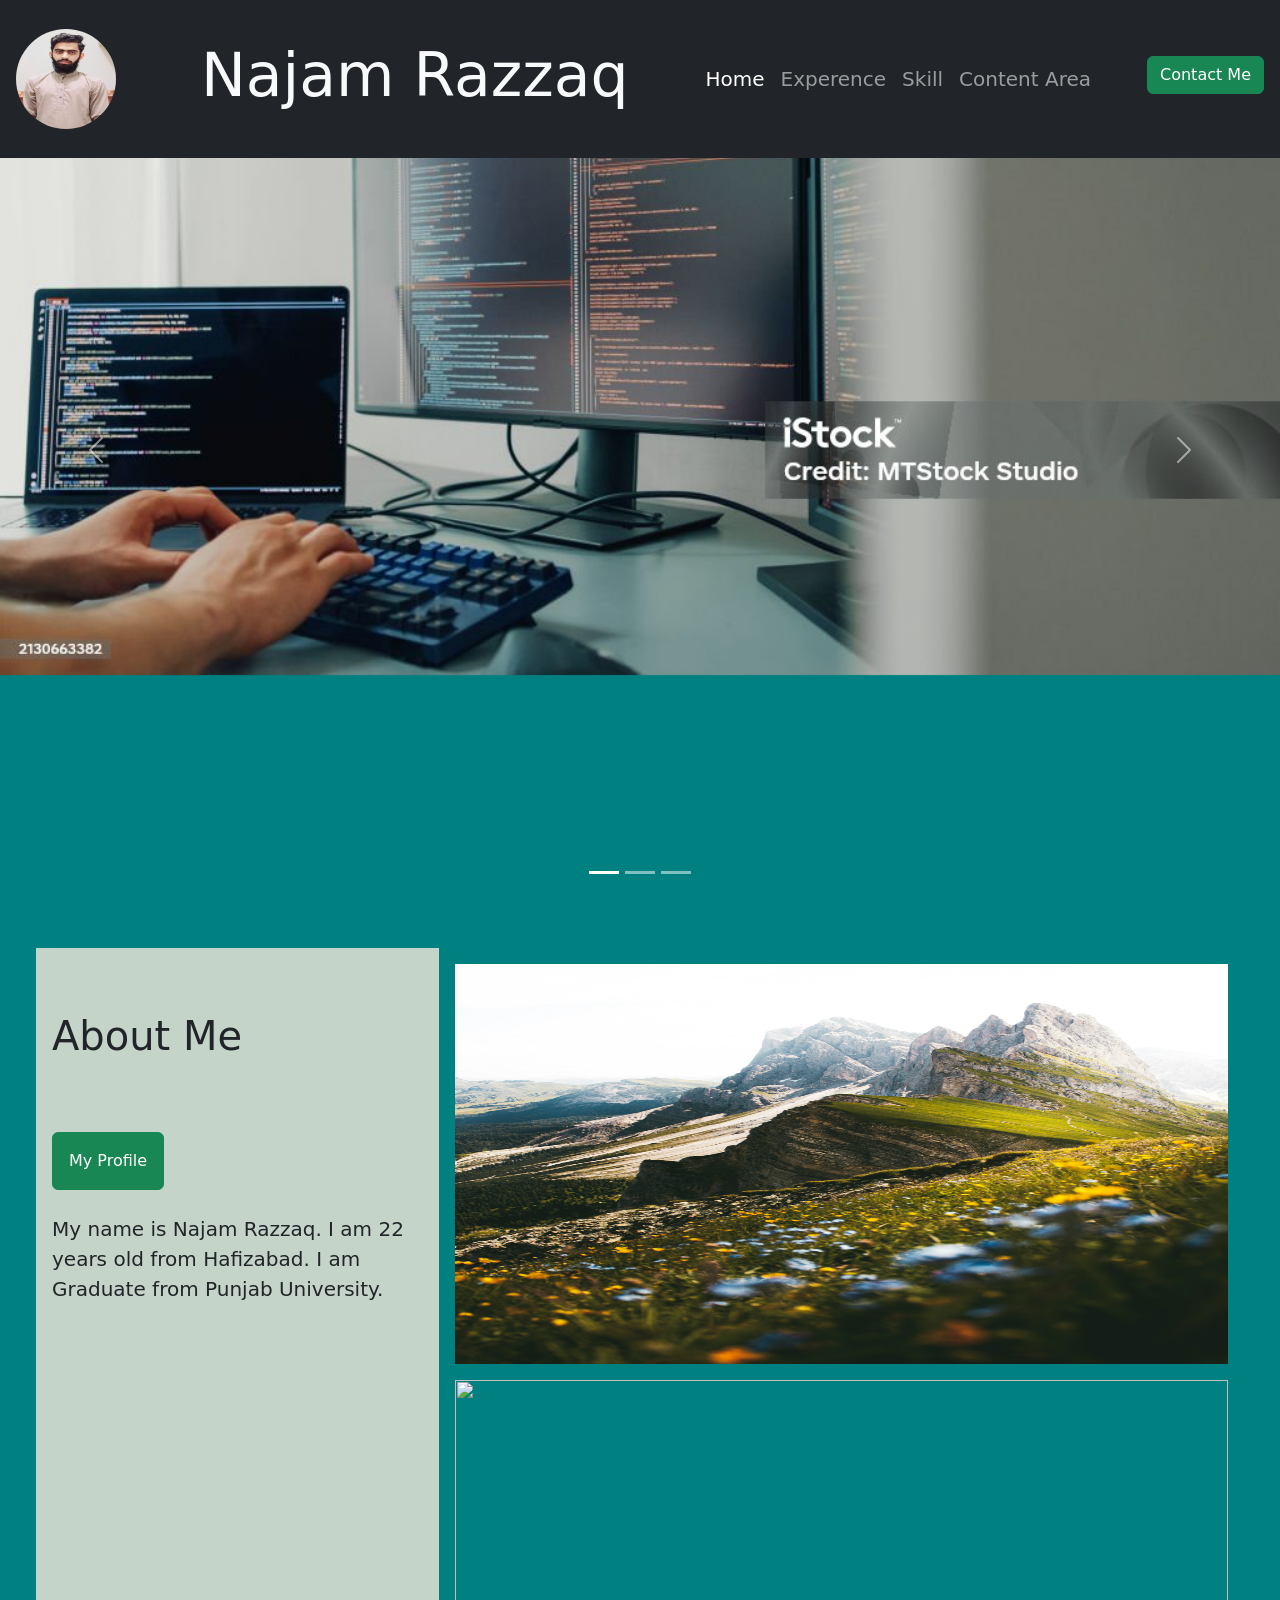
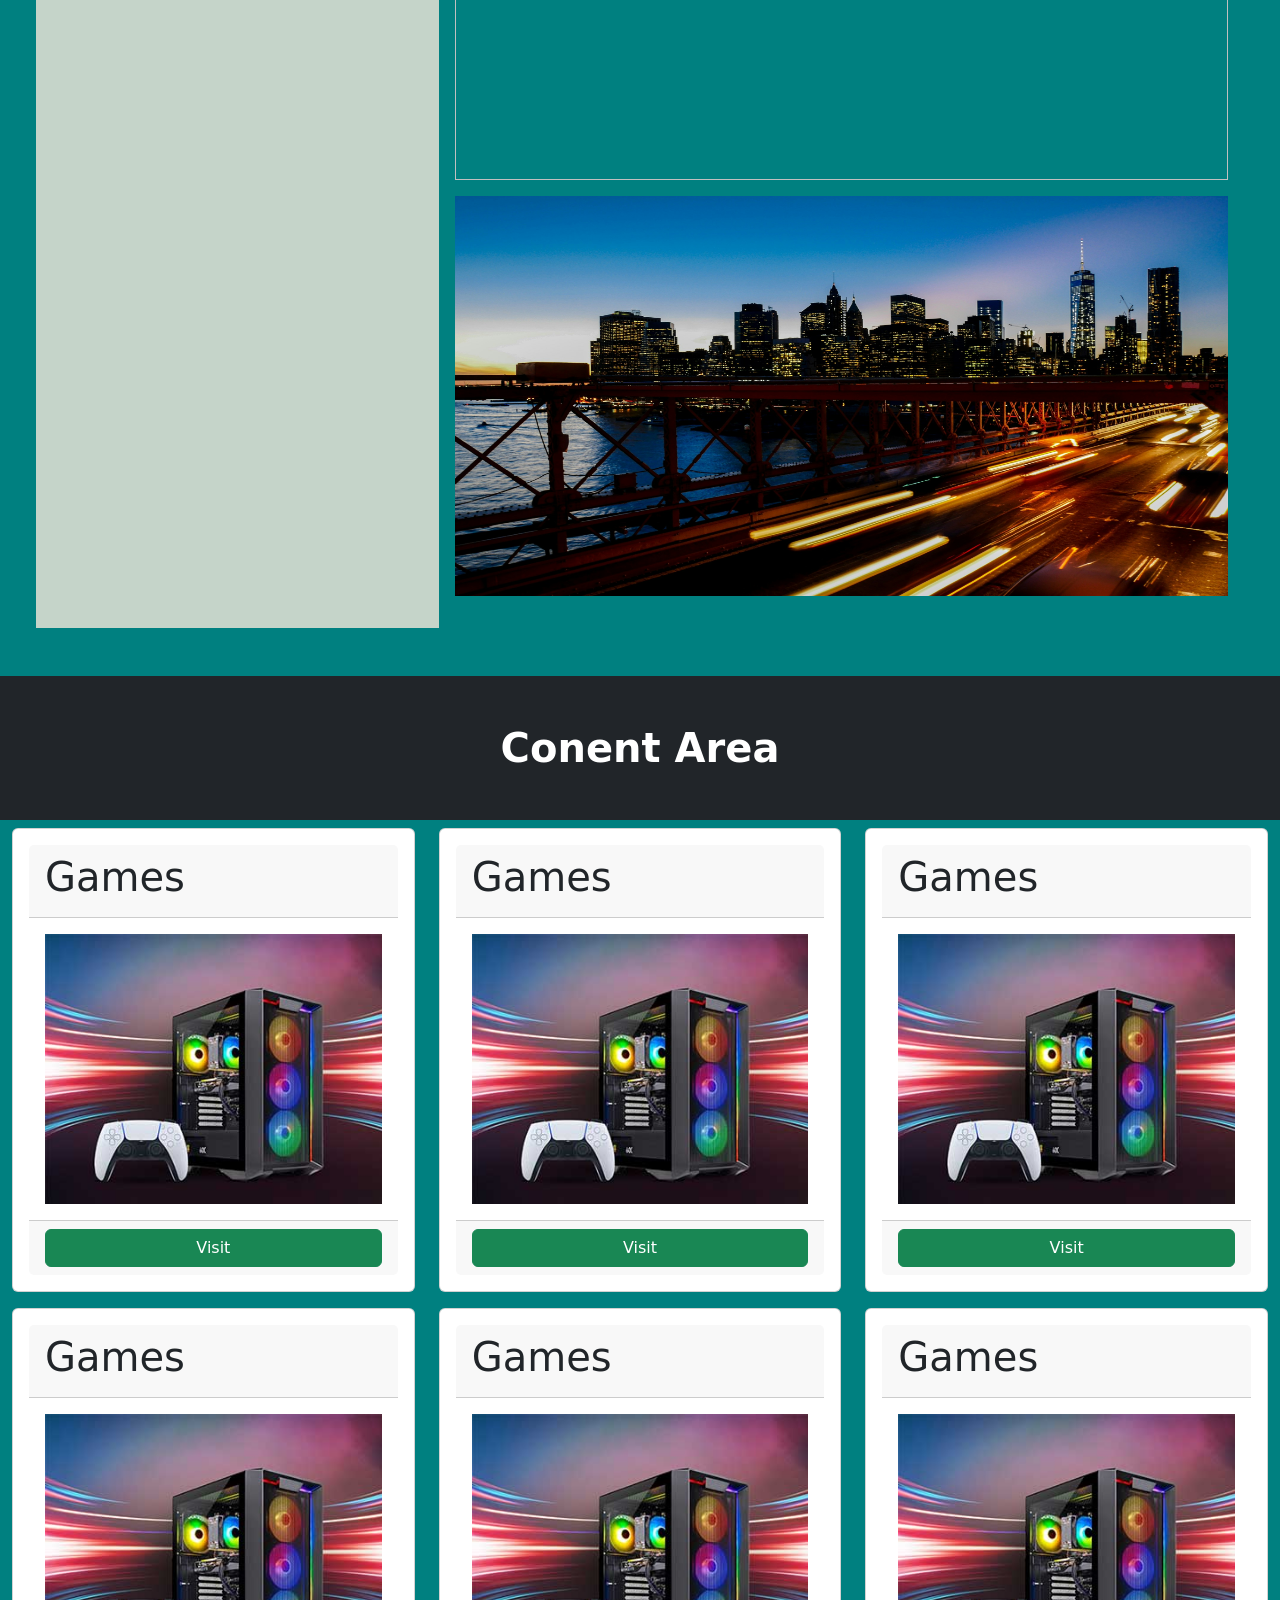
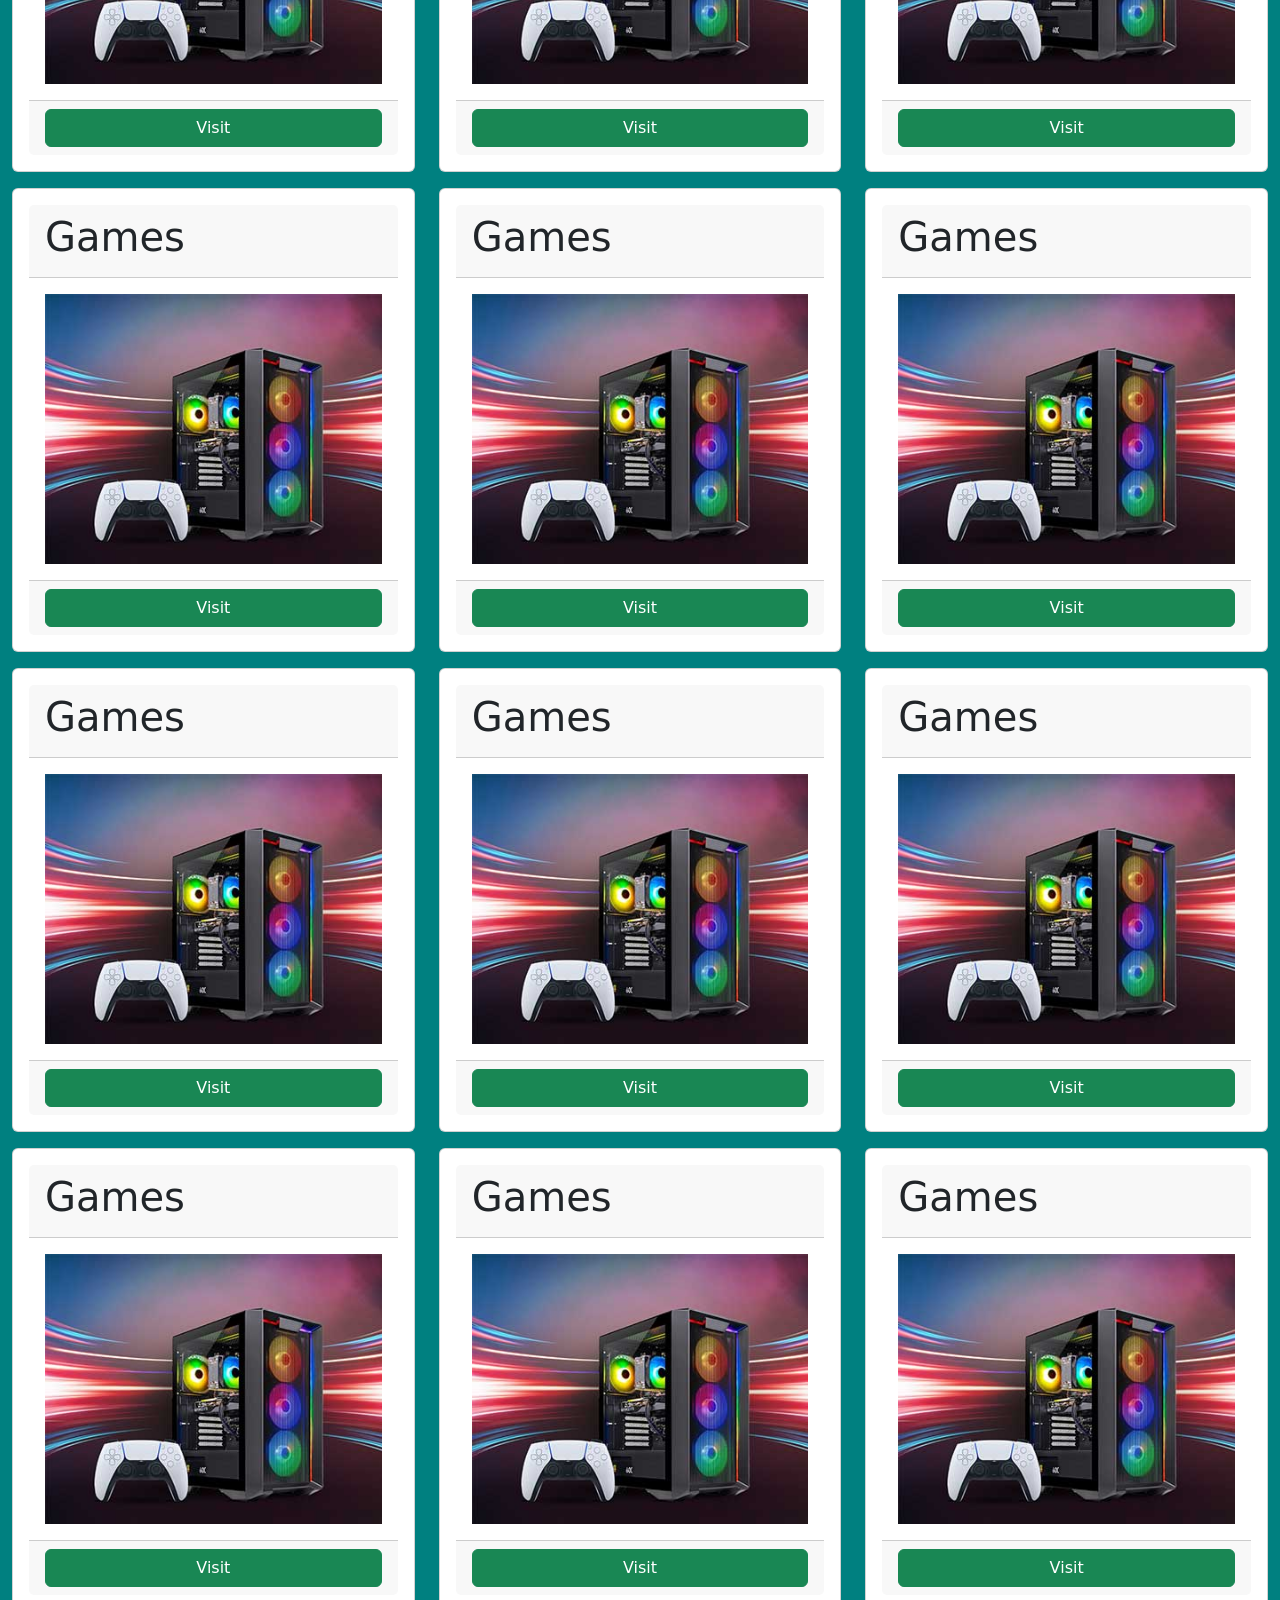
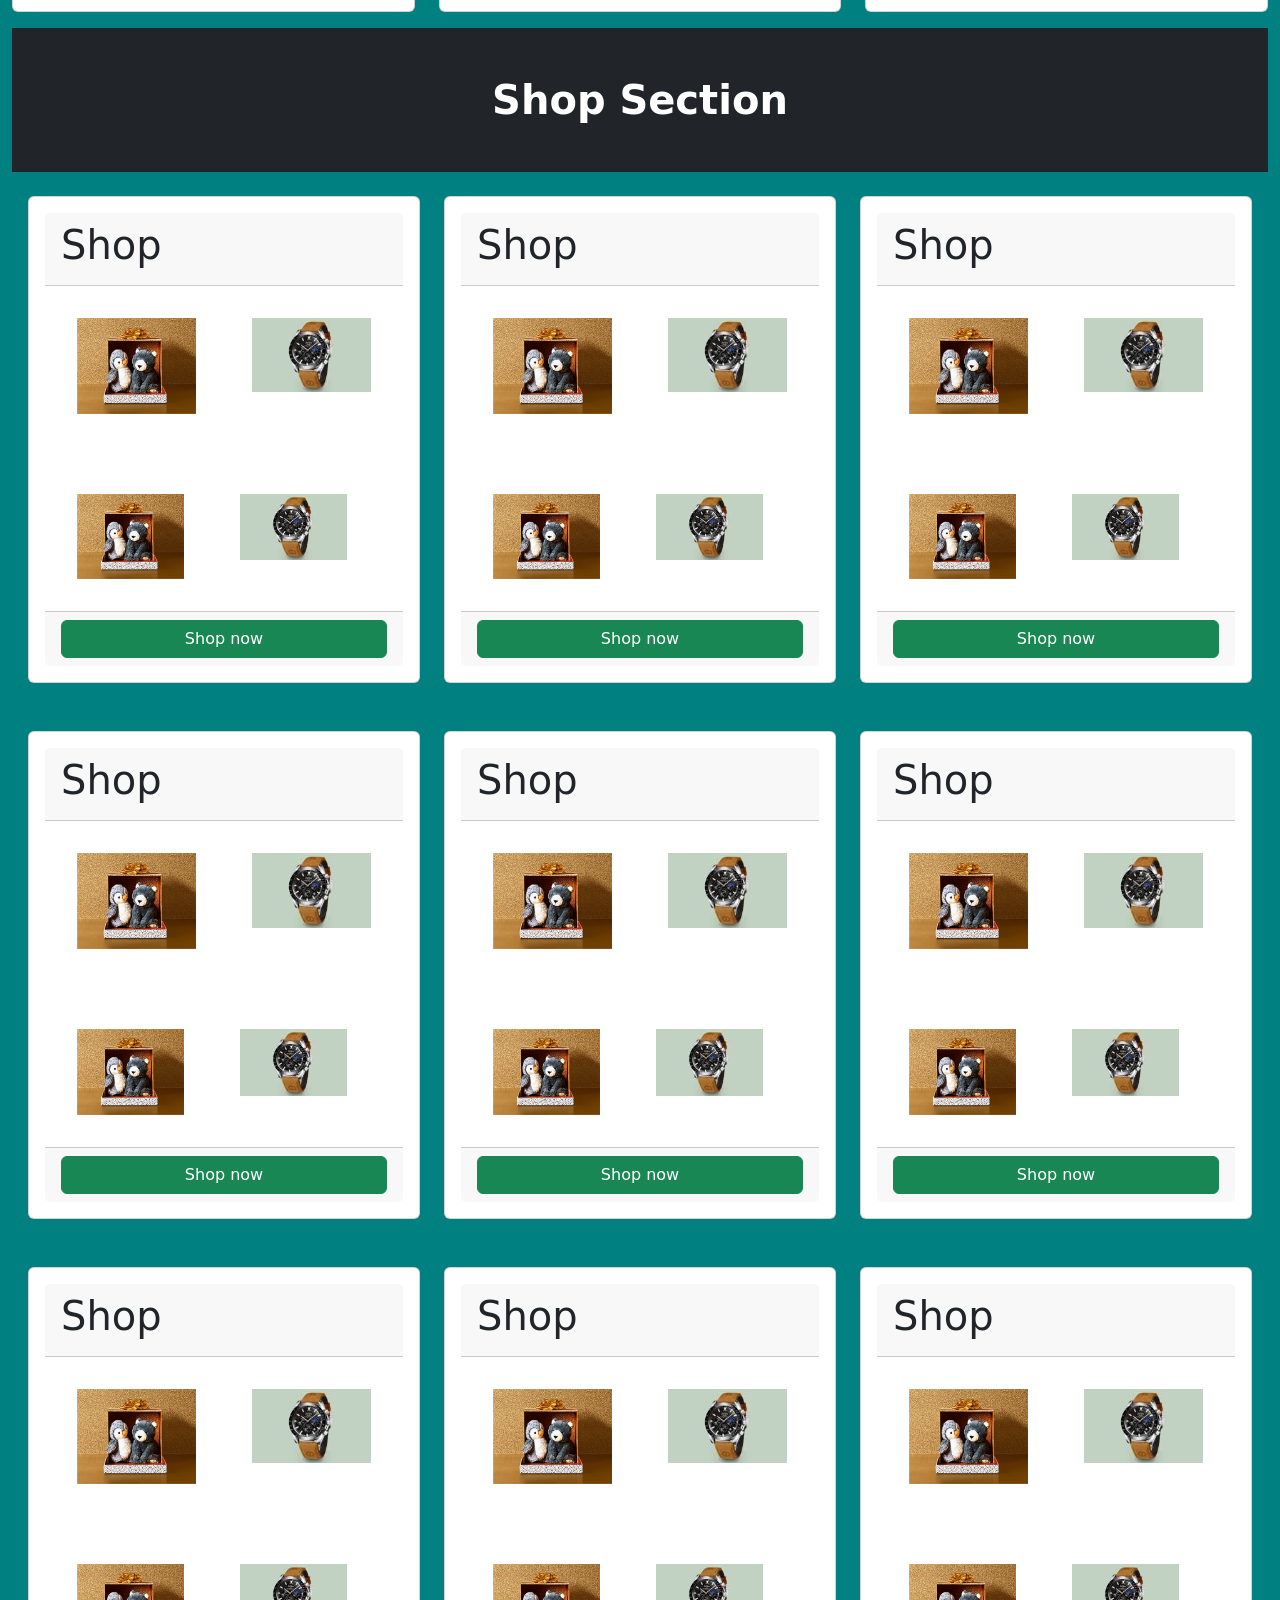
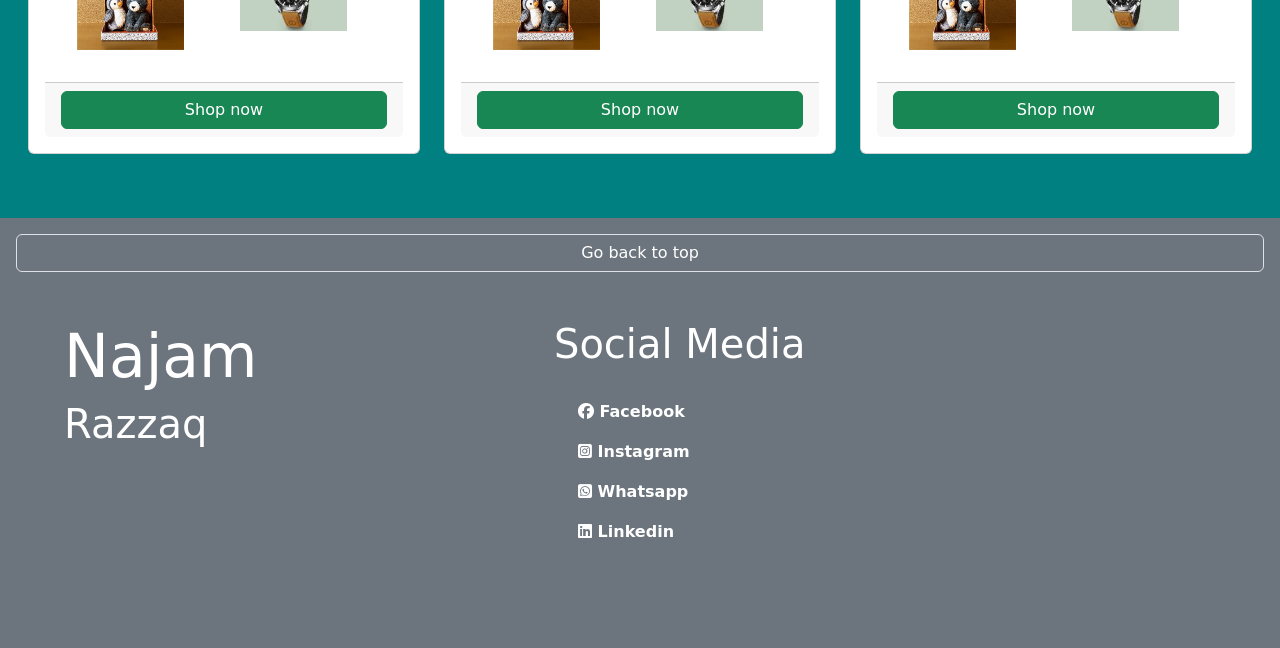
==== index.html @ e359b741 "first project" ====
<!DOCTYPE html>
<html lang="en">

<head>
    <meta charset="UTF-8">
    <meta name="viewport" content="width=device-width, initial-scale=1.0">
    <link href="https://cdn.jsdelivr.net/npm/bootstrap@5.3.3/dist/css/bootstrap.min.css" rel="stylesheet">
    <link rel="stylesheet" href="https://cdnjs.cloudflare.com/ajax/libs/font-awesome/6.7.0/css/all.min.css"
        integrity="sha512-9xKTRVabjVeZmc+GUW8GgSmcREDunMM+Dt/GrzchfN8tkwHizc5RP4Ok/MXFFy5rIjJjzhndFScTceq5e6GvVQ=="
        crossorigin="anonymous" referrerpolicy="no-referrer" />
    <script src="https://cdn.jsdelivr.net/npm/bootstrap@5.3.3/dist/js/bootstrap.bundle.min.js"></script>
    <title>Bootstrap</title>
    <style>
        * {
            margin: 0;
            padding: 0;
            box-sizing: border-box;
        }

        body {
            background-color: teal;

        }

        .carousel-item {
            height: 100vh;
            background-size: cover;
            background-repeat: no-repeat;
        }

        .carousel-caption {
            bottom: 180px;
            padding-left: 100px;
            padding-right: 100px;
        }
    </style>
</head>

<body>
    <header >
        <nav class="navbar navbar-expand navbar-dark bg-dark fixed-top">
            <div class="container-fluid p-3 ">
                <button class="navbar-brand bg-transparent rounded-circle border-0" data-bs-toggle="offcanvas"
                    data-bs-target="#Profile">
                    <img src="./images/1721566799220_1.jpg" class="rounded-circle" alt="Photo"
                        style="height: 100px; width: 100px; ">
                </button>
                <h1 class="text-light" style="font-size: 60px;">Najam Razzaq</h1>
                <ul class="navbar-nav ">
                    <li class="nav-item fs-5"><a href="./index.html" class="nav-link active">Home</a></li>
                    <li class="nav-item fs-5"><a href="./Experience.html" class="nav-link">Experence</a></li>
                    <li class="nav-item fs-5"><a href="./Skills.html" class="nav-link">Skill</a></li>
                    <li class="nav-item fs-5"><a href="#content" class="nav-link">Content Area</a></li>
                    <li class="nav-item">
                        <button class="btn btn-success ms-5" type="button" data-bs-toggle="modal"
                            data-bs-target="#Contact">Contact Me</button>
                        <div class="modal fade " id="Contact" class="p-5">
                            <div class="modal-dialog modal-lg p-5 mt-5">
                                <div class="modal-content">
                                    <div class="modal-header text-bg-dark">
                                        <h4 class="modal-title">Contact Me</h4>
                                        <button class="btn-close btn btn-light" data-bs-dismiss="modal"></button>
                                    </div>
                                    <div class="modal-body">
                                        <form>
                                            <div class="mb-3 mt-3">
                                                <label for="comment">Type your message here:</label>
                                                <textarea class="form-control" rows="5" id="comment"
                                                    name="text"></textarea>
                                            </div>
                                            <input type="submit" class="btn btn-success">
                                            <button class="btn bg-danger float-end"
                                                data-bs-dismiss="modal">Close</button>
                                        </form>
                                    </div>
                                </div>
                            </div>
                        </div>
                    </li>
                </ul>
            </div>
        </nav>
    </header>
    <!-- #Profile -->
    <div class="offcanvas offcanvas-start bg-light" id="Profile">
        <div class="offcanvas-header">
            <h4 class="offcanvas-title">Najam Razzaq</h4>
            <button class=" btn-close" data-bs-dismiss="offcanvas"></button>
        </div>
        <div class="offcanvas-body">
            <img src="./images/1721566799220_1.jpg" alt="">
            <p> HTML | CSS | Bootstrap 5 | JavaScript | MS Excel |MS Word</p>
            <a href="./Profile.html" class="btn btn-success">Profile</a>
        </div>
    </div>
    <div id="carouselExampleCaptions" class="carousel slide" data-bs-ride="carousel">
        <div class="carousel-indicators">
            <button type="button" data-bs-target="#carouselExampleCaptions" data-bs-slide-to="0" class="active"
                aria-current="true" aria-label="Slide 1"></button>
            <button type="button" data-bs-target="#carouselExampleCaptions" data-bs-slide-to="1"
                aria-label="Slide 2"></button>
            <button type="button" data-bs-target="#carouselExampleCaptions" data-bs-slide-to="2"
                aria-label="Slide 3"></button>
        </div>
        <div class="carousel-inner">
            <div class="carousel-item active">
                <img src="./images/first.jpg" class="d-block w-100" alt="...">
                <div class="carousel-caption d-none d-md-block">
                   
                </div>
            </div>
            <div class="carousel-item">
                <img src="./images/second.avif" class="d-block w-100" alt="...">
                <div class="carousel-caption d-none d-md-block">
                    
                </div>
            </div>
            <div class="carousel-item">
                <img src="./images/third.avif" class="d-block w-100" alt="...">
                <div class="carousel-caption d-none d-md-block">
                    
                </div>
            </div>
        </div>
        <button class="carousel-control-prev" type="button" data-bs-target="#carouselExampleCaptions"
            data-bs-slide="prev">
            <span class="carousel-control-prev-icon" aria-hidden="true"></span>
            <span class="visually-hidden">Previous</span>
        </button>
        <button class="carousel-control-next" type="button" data-bs-target="#carouselExampleCaptions"
            data-bs-slide="next">
            <span class="carousel-control-next-icon" aria-hidden="true"></span>
            <span class="visually-hidden">Next</span>
        </button>
    </div>
    <!-- About me -->
    <div class="container-fluid p-5">
        <div class="row ">
            <div class="col-4 p-3" style="background-color: #c5d4c9;">
                <h4 class="my-5 fs-1">About Me</h4>
                <a href="./Profile.html" class="btn btn-success my-4 p-3">My Profile</a>
                <p class="fs-5 fw-5 mb-5">My name is Najam Razzaq. I am 22 years old from Hafizabad. I am Graduate from
                    Punjab
                    University. </p>
                <div class="ratio ratio-1x1 mt-5 p-5">
                    <iframe src="https://www.youtube.com/embed/oIlcZpFnfTI" frameborder="0"></iframe>
                </div>
            </div>
            <div class="col-8  p-3">
                <img src="./images/10.jpg" alt="" class="img-fluid mb-3" style="height: 400px; width: 100%;">
                <img src="./images/11.jpg" alt="" class="img-fluid mb-3" style="height: 400px; width: 100%;">
                <img src="./images/12.jpg" alt="" class="img-fluid mb-3" style="height: 400px; width: 100%;">
            </div>
        </div>
    </div>

    <div class="container-fluid" id="content">
        <div class="row">
            <h1 class="text-bg-dark p-5 text-center fs-1 fw-bolder">Conent Area</h1>
            <div class="col-sm-4 ">
                <div class="card p-3 mb-3">
                    <div class="card-header">
                        <h1>Games</h1>
                    </div>
                    <div class="card-body">
                        <img src="./images/game.jpg" class="img-fluid" alt="">

                    </div>
                    <div class="card-footer">
                        <div class="d-grid">
                            <button class="btn btn-success">Visit</button>
                        </div>
                    </div>
                </div>
            </div>
            <div class="col-sm-4 ">
                <div class="card p-3 mb-3">
                    <div class="card-header">
                        <h1>Games</h1>
                    </div>
                    <div class="card-body">
                        <img src="./images/game.jpg" class="img-fluid" alt="">

                    </div>
                    <div class="card-footer">
                        <div class="d-grid">
                            <button class="btn btn-success">Visit</button>
                        </div>
                    </div>
                </div>
            </div>
            <div class="col-sm-4 ">
                <div class="card p-3 mb-3">
                    <div class="card-header">
                        <h1>Games</h1>
                    </div>
                    <div class="card-body">
                        <img src="./images/game.jpg" class="img-fluid" alt="">

                    </div>
                    <div class="card-footer">
                        <div class="d-grid">
                            <button class="btn btn-success">Visit</button>
                        </div>
                    </div>
                </div>
            </div>
            <div class="col-sm-4 ">
                <div class="card p-3 mb-3">
                    <div class="card-header">
                        <h1>Games</h1>
                    </div>
                    <div class="card-body">
                        <img src="./images/game.jpg" class="img-fluid" alt="">

                    </div>
                    <div class="card-footer">
                        <div class="d-grid">
                            <button class="btn btn-success">Visit</button>
                        </div>
                    </div>
                </div>
            </div>
            <div class="col-sm-4 ">
                <div class="card p-3 mb-3">
                    <div class="card-header">
                        <h1>Games</h1>
                    </div>
                    <div class="card-body">
                        <img src="./images/game.jpg" class="img-fluid" alt="">

                    </div>
                    <div class="card-footer">
                        <div class="d-grid">
                            <button class="btn btn-success">Visit</button>
                        </div>
                    </div>
                </div>
            </div>
            <div class="col-sm-4 ">
                <div class="card p-3 mb-3">
                    <div class="card-header">
                        <h1>Games</h1>
                    </div>
                    <div class="card-body">
                        <img src="./images/game.jpg" class="img-fluid" alt="">

                    </div>
                    <div class="card-footer">
                        <div class="d-grid">
                            <button class="btn btn-success">Visit</button>
                        </div>
                    </div>
                </div>
            </div>
            <div class="col-sm-4 ">
                <div class="card p-3 mb-3">
                    <div class="card-header">
                        <h1>Games</h1>
                    </div>
                    <div class="card-body">
                        <img src="./images/game.jpg" class="img-fluid" alt="">

                    </div>
                    <div class="card-footer">
                        <div class="d-grid">
                            <button class="btn btn-success">Visit</button>
                        </div>
                    </div>
                </div>
            </div>
            <div class="col-sm-4 ">
                <div class="card p-3 mb-3">
                    <div class="card-header">
                        <h1>Games</h1>
                    </div>
                    <div class="card-body">
                        <img src="./images/game.jpg" class="img-fluid" alt="">

                    </div>
                    <div class="card-footer">
                        <div class="d-grid">
                            <button class="btn btn-success">Visit</button>
                        </div>
                    </div>
                </div>
            </div>
            <div class="col-sm-4 ">
                <div class="card p-3 mb-3">
                    <div class="card-header">
                        <h1>Games</h1>
                    </div>
                    <div class="card-body">
                        <img src="./images/game.jpg" class="img-fluid" alt="">

                    </div>
                    <div class="card-footer">
                        <div class="d-grid">
                            <button class="btn btn-success">Visit</button>
                        </div>
                    </div>
                </div>
            </div>
            <div class="col-sm-4 ">
                <div class="card p-3 mb-3">
                    <div class="card-header">
                        <h1>Games</h1>
                    </div>
                    <div class="card-body">
                        <img src="./images/game.jpg" class="img-fluid" alt="">

                    </div>
                    <div class="card-footer">
                        <div class="d-grid">
                            <button class="btn btn-success">Visit</button>
                        </div>
                    </div>
                </div>
            </div>
            <div class="col-sm-4 ">
                <div class="card p-3 mb-3">
                    <div class="card-header">
                        <h1>Games</h1>
                    </div>
                    <div class="card-body">
                        <img src="./images/game.jpg" class="img-fluid" alt="">

                    </div>
                    <div class="card-footer">
                        <div class="d-grid">
                            <button class="btn btn-success">Visit</button>
                        </div>
                    </div>
                </div>
            </div>
            <div class="col-sm-4 ">
                <div class="card p-3 mb-3">
                    <div class="card-header">
                        <h1>Games</h1>
                    </div>
                    <div class="card-body">
                        <img src="./images/game.jpg" class="img-fluid" alt="">

                    </div>
                    <div class="card-footer">
                        <div class="d-grid">
                            <button class="btn btn-success">Visit</button>
                        </div>
                    </div>
                </div>
            </div>
            <div class="col-sm-4 ">
                <div class="card p-3 mb-3">
                    <div class="card-header">
                        <h1>Games</h1>
                    </div>
                    <div class="card-body">
                        <img src="./images/game.jpg" class="img-fluid" alt="">

                    </div>
                    <div class="card-footer">
                        <div class="d-grid">
                            <button class="btn btn-success">Visit</button>
                        </div>
                    </div>
                </div>
            </div>
            <div class="col-sm-4 ">
                <div class="card p-3 mb-3">
                    <div class="card-header">
                        <h1>Games</h1>
                    </div>
                    <div class="card-body">
                        <img src="./images/game.jpg" class="img-fluid" alt="">

                    </div>
                    <div class="card-footer">
                        <div class="d-grid">
                            <button class="btn btn-success">Visit</button>
                        </div>
                    </div>
                </div>
            </div>
            <div class="col-sm-4 ">
                <div class="card p-3 mb-3">
                    <div class="card-header">
                        <h1>Games</h1>
                    </div>
                    <div class="card-body">
                        <img src="./images/game.jpg" class="img-fluid" alt="">

                    </div>
                    <div class="card-footer">
                        <div class="d-grid">
                            <button class="btn btn-success">Visit</button>
                        </div>
                    </div>
                </div>
            </div>
        </div>
    </div>
    <div class="container-fluid">
        <h1 class="text-center text-bg-dark p-5 fs-1 fw-bolder">Shop Section</h1>
        <div class="row p-3">
            <div class="col-sm-4 mb-5">
                <div class="card p-3 ">
                    <div class="card-header">
                        <h1 class="card-title">Shop</h1>
                    </div>
                    <div class="card-body">
                        <div class="row">
                            <div class="col-6">
                                <div class="card border-0">
                                    <div class="card-body">
                                        <img class="img-fluid" src="./images/toys.jpg" alt="">
                                    </div>
                                </div>
                            </div>
                            <div class="col-6">
                                <div class="card card border-0">
                                    <div class="card-body">
                                        <img class="img-fluid" src="./images/watches.jpg" alt="">
                                    </div>
                                </div>
                            </div>
                        </div>
                        <div class="row">
                            <div class="row mt-5">
                                <div class="col-6">
                                    <div class="card border-0">
                                        <div class="card-body">
                                            <img class="img-fluid" src="./images/toys.jpg" alt="">
                                        </div>
                                    </div>
                                </div>
                                <div class="col-6">
                                    <div class="card card border-0">
                                        <div class="card-body">
                                            <img class="img-fluid" src="./images/watches.jpg" alt="">
                                        </div>
                                    </div>
                                </div>
                            </div>
                        </div>
                    </div>
                    <div class="card-footer">
                        <div class="d-grid">
                            <button class="btn btn-success">
                                Shop now
                            </button>
                        </div>
                    </div>
                </div>
            </div>
            <div class="col-sm-4 mb-5">
                <div class="card p-3 ">
                    <div class="card-header">
                        <h1 class="card-title">Shop</h1>
                    </div>
                    <div class="card-body">
                        <div class="row">
                            <div class="col-6">
                                <div class="card border-0">
                                    <div class="card-body">
                                        <img class="img-fluid" src="./images/toys.jpg" alt="">
                                    </div>
                                </div>
                            </div>
                            <div class="col-6">
                                <div class="card card border-0">
                                    <div class="card-body">
                                        <img class="img-fluid" src="./images/watches.jpg" alt="">
                                    </div>
                                </div>
                            </div>
                        </div>
                        <div class="row">
                            <div class="row mt-5">
                                <div class="col-6">
                                    <div class="card border-0">
                                        <div class="card-body">
                                            <img class="img-fluid" src="./images/toys.jpg" alt="">
                                        </div>
                                    </div>
                                </div>
                                <div class="col-6">
                                    <div class="card card border-0">
                                        <div class="card-body">
                                            <img class="img-fluid" src="./images/watches.jpg" alt="">
                                        </div>
                                    </div>
                                </div>
                            </div>
                        </div>
                    </div>
                    <div class="card-footer">
                        <div class="d-grid">
                            <button class="btn btn-success">
                                Shop now
                            </button>
                        </div>
                    </div>
                </div>
            </div>
            <div class="col-sm-4 mb-5">
                <div class="card p-3 ">
                    <div class="card-header">
                        <h1 class="card-title">Shop</h1>
                    </div>
                    <div class="card-body">
                        <div class="row">
                            <div class="col-6">
                                <div class="card border-0">
                                    <div class="card-body">
                                        <img class="img-fluid" src="./images/toys.jpg" alt="">
                                    </div>
                                </div>
                            </div>
                            <div class="col-6">
                                <div class="card card border-0">
                                    <div class="card-body">
                                        <img class="img-fluid" src="./images/watches.jpg" alt="">
                                    </div>
                                </div>
                            </div>
                        </div>
                        <div class="row">
                            <div class="row mt-5">
                                <div class="col-6">
                                    <div class="card border-0">
                                        <div class="card-body">
                                            <img class="img-fluid" src="./images/toys.jpg" alt="">
                                        </div>
                                    </div>
                                </div>
                                <div class="col-6">
                                    <div class="card card border-0">
                                        <div class="card-body">
                                            <img class="img-fluid" src="./images/watches.jpg" alt="">
                                        </div>
                                    </div>
                                </div>
                            </div>
                        </div>
                    </div>
                    <div class="card-footer">
                        <div class="d-grid">
                            <button class="btn btn-success">
                                Shop now
                            </button>
                        </div>
                    </div>
                </div>
            </div>
            <div class="col-sm-4 mb-5">
                <div class="card p-3 ">
                    <div class="card-header">
                        <h1 class="card-title">Shop</h1>
                    </div>
                    <div class="card-body">
                        <div class="row">
                            <div class="col-6">
                                <div class="card border-0">
                                    <div class="card-body">
                                        <img class="img-fluid" src="./images/toys.jpg" alt="">
                                    </div>
                                </div>
                            </div>
                            <div class="col-6">
                                <div class="card card border-0">
                                    <div class="card-body">
                                        <img class="img-fluid" src="./images/watches.jpg" alt="">
                                    </div>
                                </div>
                            </div>
                        </div>
                        <div class="row">
                            <div class="row mt-5">
                                <div class="col-6">
                                    <div class="card border-0">
                                        <div class="card-body">
                                            <img class="img-fluid" src="./images/toys.jpg" alt="">
                                        </div>
                                    </div>
                                </div>
                                <div class="col-6">
                                    <div class="card card border-0">
                                        <div class="card-body">
                                            <img class="img-fluid" src="./images/watches.jpg" alt="">
                                        </div>
                                    </div>
                                </div>
                            </div>
                        </div>
                    </div>
                    <div class="card-footer">
                        <div class="d-grid">
                            <button class="btn btn-success">
                                Shop now
                            </button>
                        </div>
                    </div>
                </div>
            </div>
            <div class="col-sm-4 mb-5">
                <div class="card p-3 ">
                    <div class="card-header">
                        <h1 class="card-title">Shop</h1>
                    </div>
                    <div class="card-body">
                        <div class="row">
                            <div class="col-6">
                                <div class="card border-0">
                                    <div class="card-body">
                                        <img class="img-fluid" src="./images/toys.jpg" alt="">
                                    </div>
                                </div>
                            </div>
                            <div class="col-6">
                                <div class="card card border-0">
                                    <div class="card-body">
                                        <img class="img-fluid" src="./images/watches.jpg" alt="">
                                    </div>
                                </div>
                            </div>
                        </div>
                        <div class="row">
                            <div class="row mt-5">
                                <div class="col-6">
                                    <div class="card border-0">
                                        <div class="card-body">
                                            <img class="img-fluid" src="./images/toys.jpg" alt="">
                                        </div>
                                    </div>
                                </div>
                                <div class="col-6">
                                    <div class="card card border-0">
                                        <div class="card-body">
                                            <img class="img-fluid" src="./images/watches.jpg" alt="">
                                        </div>
                                    </div>
                                </div>
                            </div>
                        </div>
                    </div>
                    <div class="card-footer">
                        <div class="d-grid">
                            <button class="btn btn-success">
                                Shop now
                            </button>
                        </div>
                    </div>
                </div>
            </div>
            <div class="col-sm-4 mb-5">
                <div class="card p-3 ">
                    <div class="card-header">
                        <h1 class="card-title">Shop</h1>
                    </div>
                    <div class="card-body">
                        <div class="row">
                            <div class="col-6">
                                <div class="card border-0">
                                    <div class="card-body">
                                        <img class="img-fluid" src="./images/toys.jpg" alt="">
                                    </div>
                                </div>
                            </div>
                            <div class="col-6">
                                <div class="card card border-0">
                                    <div class="card-body">
                                        <img class="img-fluid" src="./images/watches.jpg" alt="">
                                    </div>
                                </div>
                            </div>
                        </div>
                        <div class="row">
                            <div class="row mt-5">
                                <div class="col-6">
                                    <div class="card border-0">
                                        <div class="card-body">
                                            <img class="img-fluid" src="./images/toys.jpg" alt="">
                                        </div>
                                    </div>
                                </div>
                                <div class="col-6">
                                    <div class="card card border-0">
                                        <div class="card-body">
                                            <img class="img-fluid" src="./images/watches.jpg" alt="">
                                        </div>
                                    </div>
                                </div>
                            </div>
                        </div>
                    </div>
                    <div class="card-footer">
                        <div class="d-grid">
                            <button class="btn btn-success">
                                Shop now
                            </button>
                        </div>
                    </div>
                </div>
            </div>
            <div class="col-sm-4 mb-5">
                <div class="card p-3 ">
                    <div class="card-header">
                        <h1 class="card-title">Shop</h1>
                    </div>
                    <div class="card-body">
                        <div class="row">
                            <div class="col-6">
                                <div class="card border-0">
                                    <div class="card-body">
                                        <img class="img-fluid" src="./images/toys.jpg" alt="">
                                    </div>
                                </div>
                            </div>
                            <div class="col-6">
                                <div class="card card border-0">
                                    <div class="card-body">
                                        <img class="img-fluid" src="./images/watches.jpg" alt="">
                                    </div>
                                </div>
                            </div>
                        </div>
                        <div class="row">
                            <div class="row mt-5">
                                <div class="col-6">
                                    <div class="card border-0">
                                        <div class="card-body">
                                            <img class="img-fluid" src="./images/toys.jpg" alt="">
                                        </div>
                                    </div>
                                </div>
                                <div class="col-6">
                                    <div class="card card border-0">
                                        <div class="card-body">
                                            <img class="img-fluid" src="./images/watches.jpg" alt="">
                                        </div>
                                    </div>
                                </div>
                            </div>
                        </div>
                    </div>
                    <div class="card-footer">
                        <div class="d-grid">
                            <button class="btn btn-success">
                                Shop now
                            </button>
                        </div>
                    </div>
                </div>
            </div>
            <div class="col-sm-4 mb-5">
                <div class="card p-3 ">
                    <div class="card-header">
                        <h1 class="card-title">Shop</h1>
                    </div>
                    <div class="card-body">
                        <div class="row">
                            <div class="col-6">
                                <div class="card border-0">
                                    <div class="card-body">
                                        <img class="img-fluid" src="./images/toys.jpg" alt="">
                                    </div>
                                </div>
                            </div>
                            <div class="col-6">
                                <div class="card card border-0">
                                    <div class="card-body">
                                        <img class="img-fluid" src="./images/watches.jpg" alt="">
                                    </div>
                                </div>
                            </div>
                        </div>
                        <div class="row">
                            <div class="row mt-5">
                                <div class="col-6">
                                    <div class="card border-0">
                                        <div class="card-body">
                                            <img class="img-fluid" src="./images/toys.jpg" alt="">
                                        </div>
                                    </div>
                                </div>
                                <div class="col-6">
                                    <div class="card card border-0">
                                        <div class="card-body">
                                            <img class="img-fluid" src="./images/watches.jpg" alt="">
                                        </div>
                                    </div>
                                </div>
                            </div>
                        </div>
                    </div>
                    <div class="card-footer">
                        <div class="d-grid">
                            <button class="btn btn-success">
                                Shop now
                            </button>
                        </div>
                    </div>
                </div>
            </div>
            <div class="col-sm-4 mb-5">
                <div class="card p-3 ">
                    <div class="card-header">
                        <h1 class="card-title">Shop</h1>
                    </div>
                    <div class="card-body">
                        <div class="row">
                            <div class="col-6">
                                <div class="card border-0">
                                    <div class="card-body">
                                        <img class="img-fluid" src="./images/toys.jpg" alt="">
                                    </div>
                                </div>
                            </div>
                            <div class="col-6">
                                <div class="card card border-0">
                                    <div class="card-body">
                                        <img class="img-fluid" src="./images/watches.jpg" alt="">
                                    </div>
                                </div>
                            </div>
                        </div>
                        <div class="row">
                            <div class="row mt-5">
                                <div class="col-6">
                                    <div class="card border-0">
                                        <div class="card-body">
                                            <img class="img-fluid" src="./images/toys.jpg" alt="">
                                        </div>
                                    </div>
                                </div>
                                <div class="col-6">
                                    <div class="card card border-0">
                                        <div class="card-body">
                                            <img class="img-fluid" src="./images/watches.jpg" alt="">
                                        </div>
                                    </div>
                                </div>
                            </div>
                        </div>
                    </div>
                    <div class="card-footer">
                        <div class="d-grid">
                            <button class="btn btn-success">
                                Shop now
                            </button>
                        </div>
                    </div>
                </div>
            </div>
        </div>
    </div>
    <footer>
        <div class="container-fluid p-3 text-bg-secondary">
            <div class="d-grid">
                <a href="#" class="btn btn-secondary border">Go back to top</a>
            </div>
            <div class="container-fluid  p-5">
                <div class="row">
                    <div class="col-sm-5 ">
                        <h1 style="font-size: 60px;">Najam</h1>
                        <h1>Razzaq</h1>
                    </div>
                    <div class="col-sm-5">
                        <h1>Social Media</h1>
                        <dl class="p-3">
                            <dt class="p-2"><i class="fa-brands fa-facebook"></i> Facebook </dt>
                            <dt class="p-2"><i class="fa-brands fa-square-instagram"></i> Instagram</dt>
                            <dt class="p-2"><i class="fa-brands fa-square-whatsapp"></i> Whatsapp</dt>
                            <dt class="p-2"><i class="fa-brands fa-linkedin"></i> Linkedin</dt>
                        </dl>
                    </div>
                </div>
            </div>
        </div>
    </footer>
  


</body>

</html>
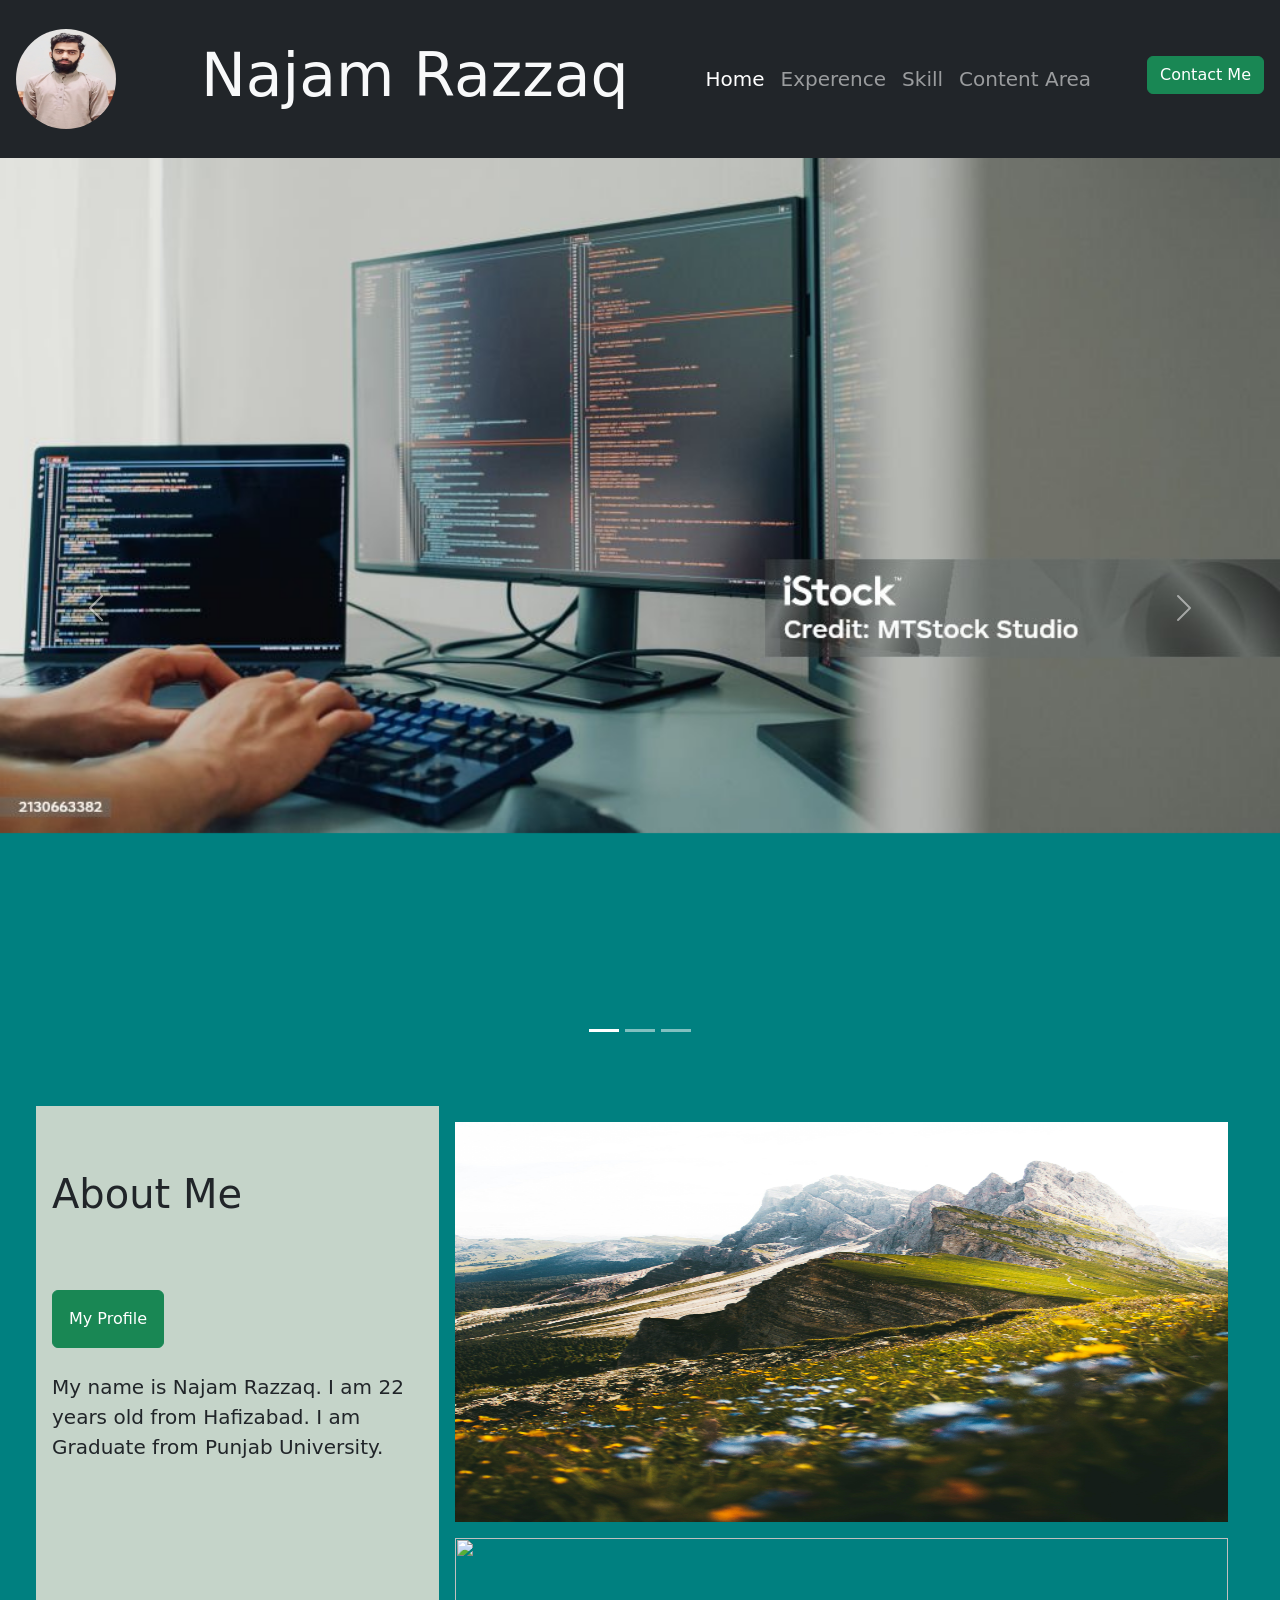
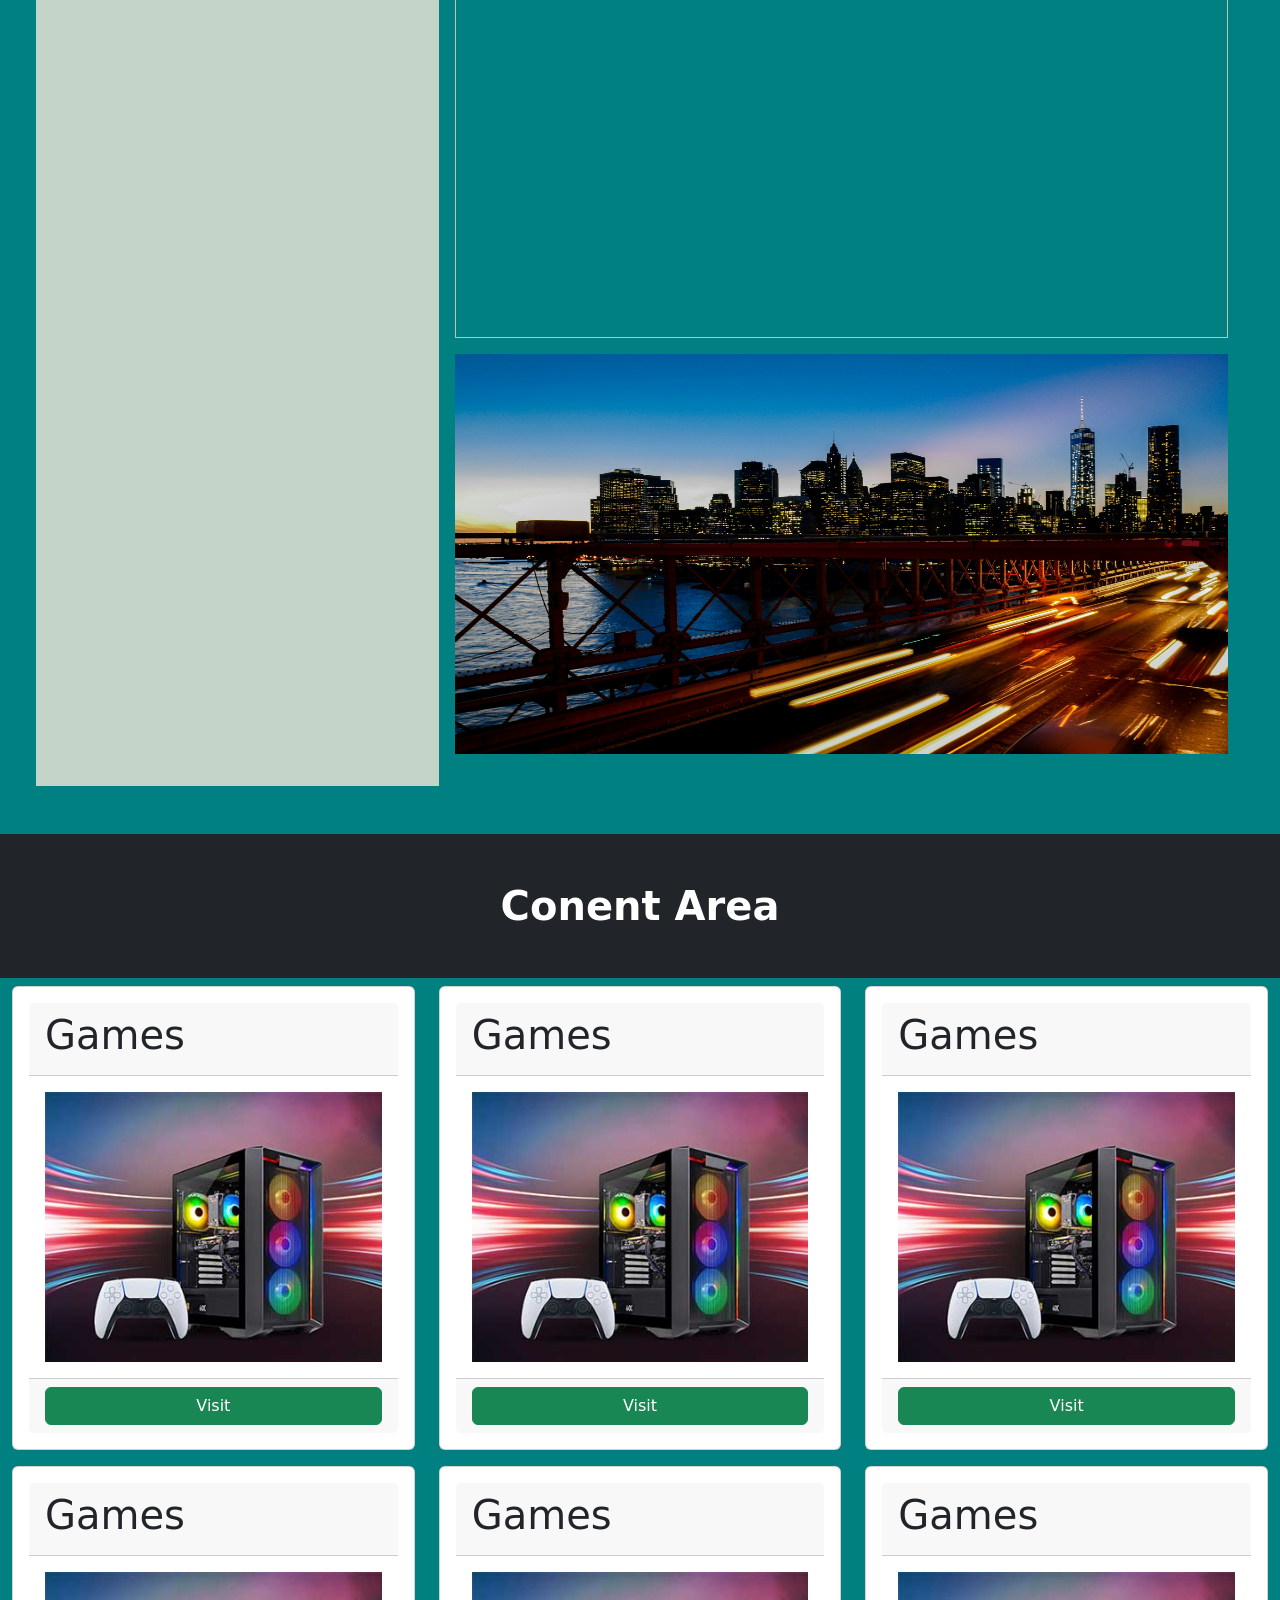
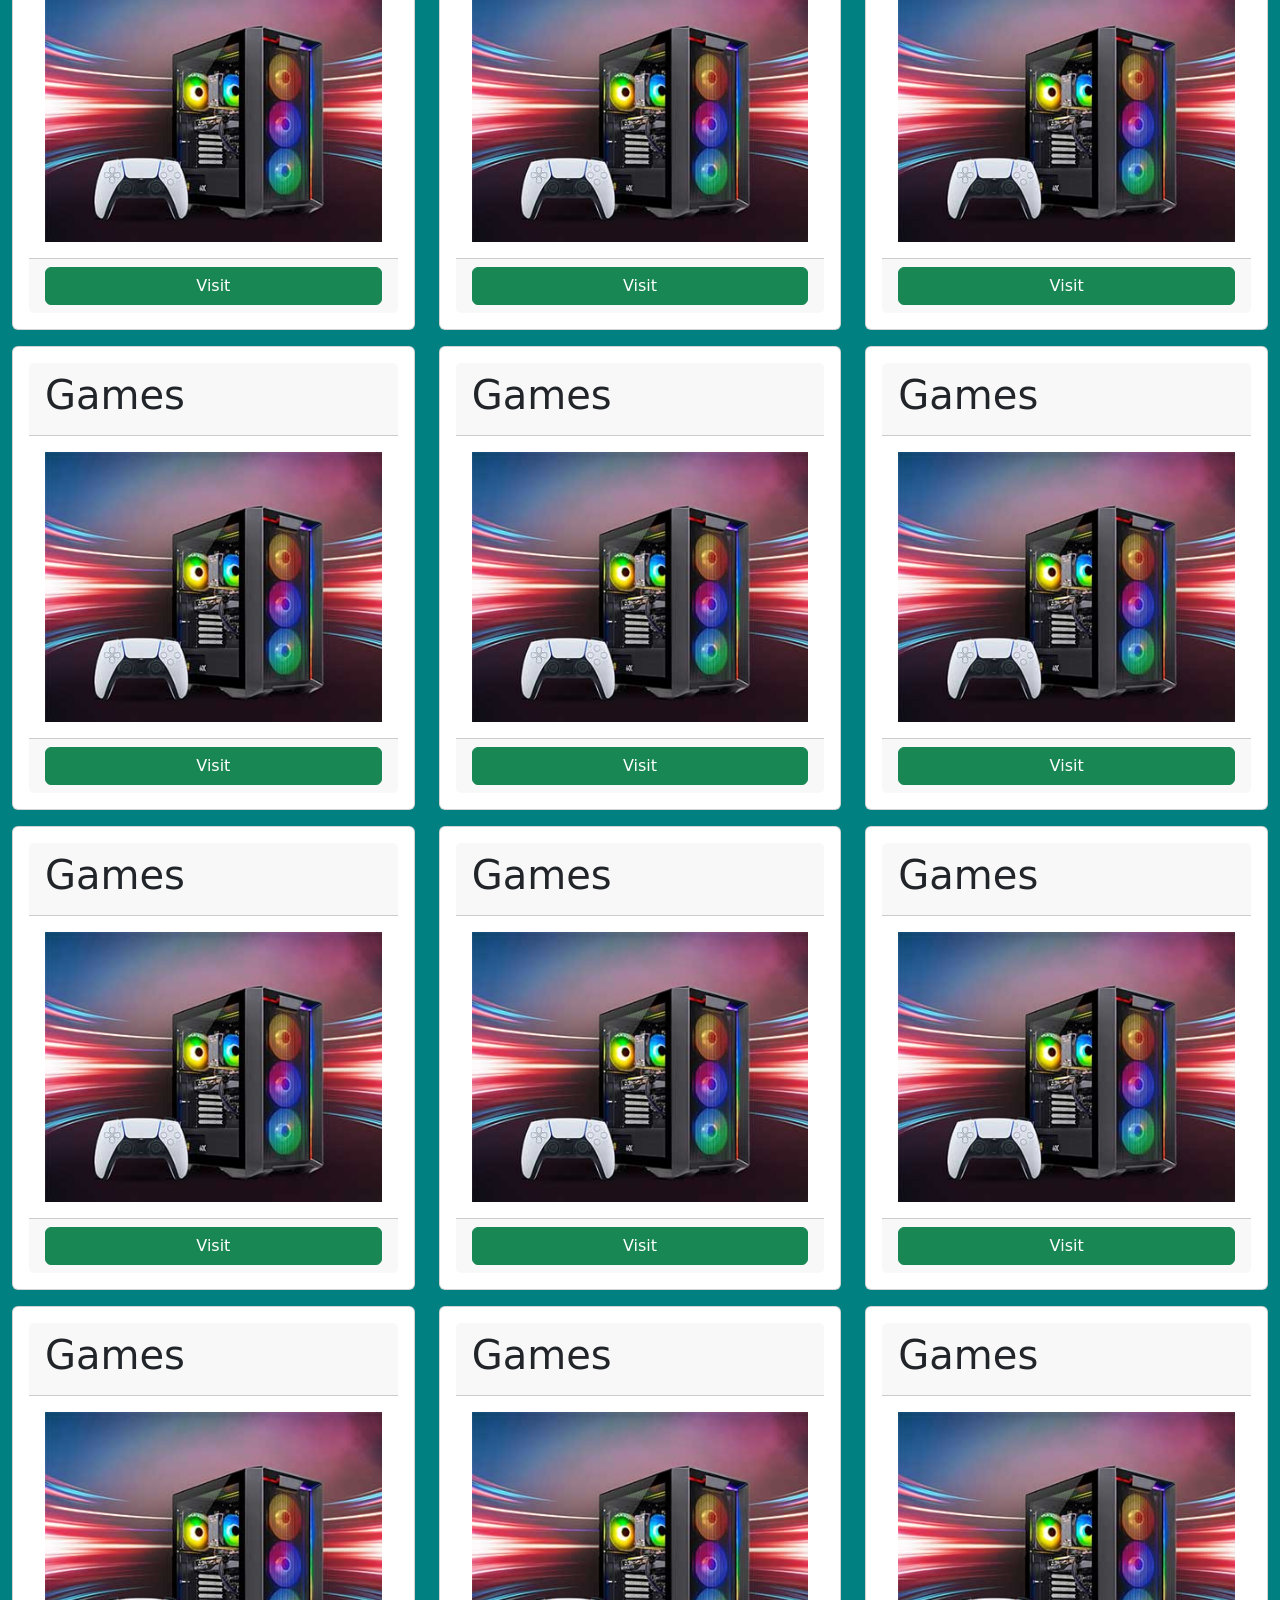
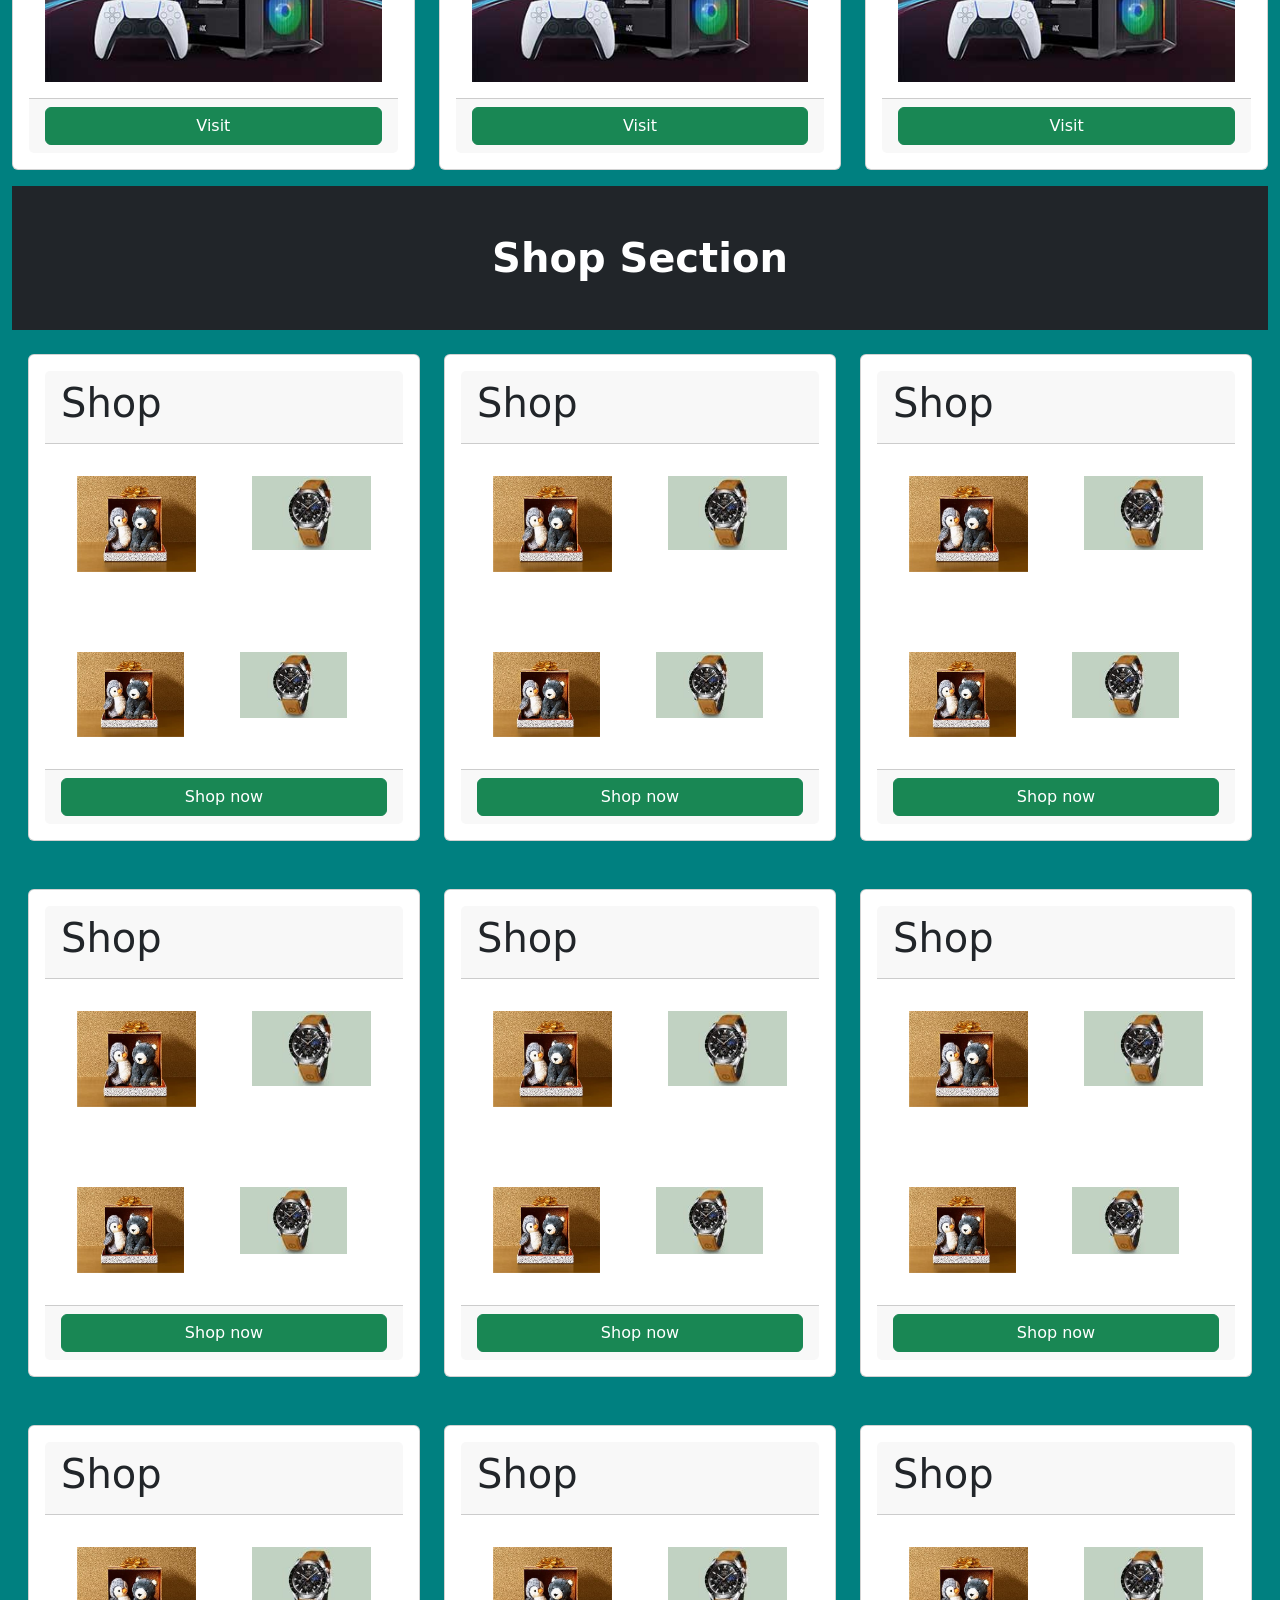
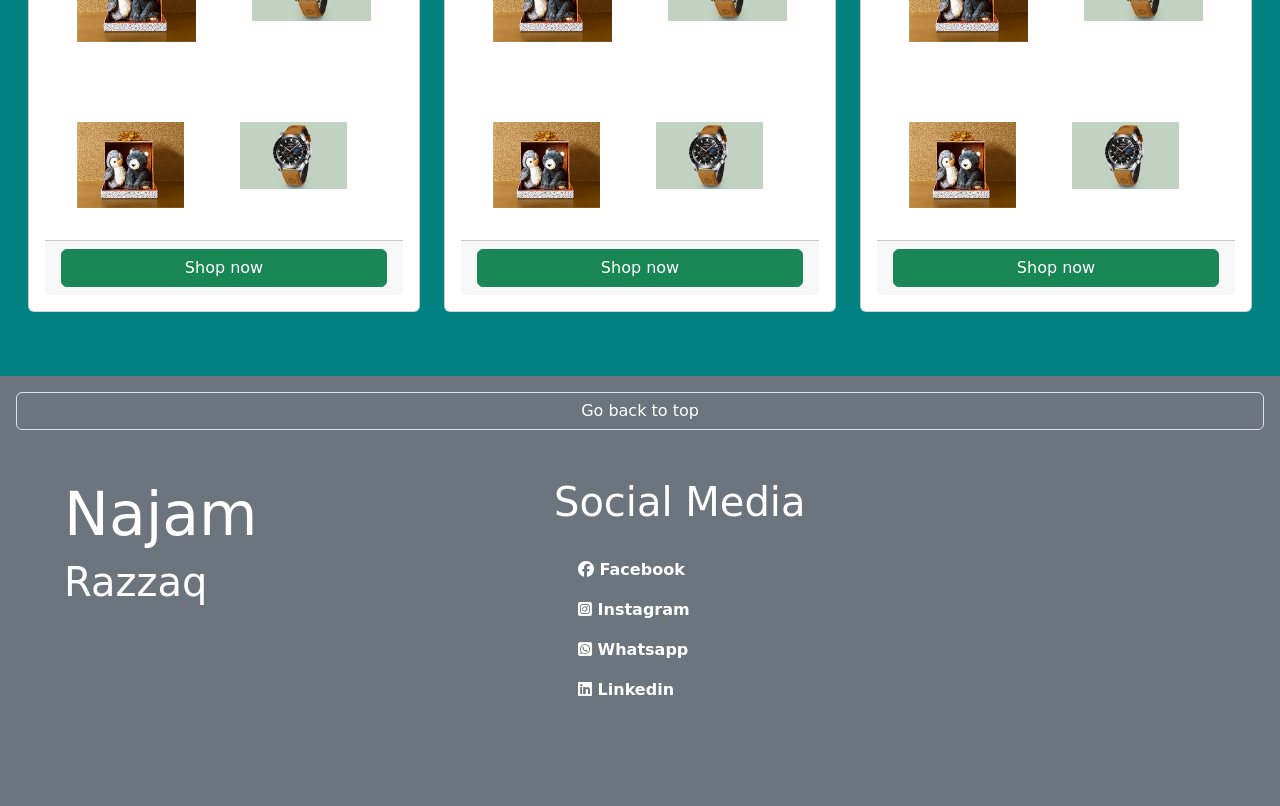
==== commit f8f1b455: "update" ====
--- a/index.html
+++ b/index.html
@@ -38,7 +38,7 @@
 
 <body>
     <header >
-        <nav class="navbar navbar-expand navbar-dark bg-dark fixed-top">
+        <nav class="navbar navbar-expand-sm navbar-dark bg-dark">
             <div class="container-fluid p-3 ">
                 <button class="navbar-brand bg-transparent rounded-circle border-0" data-bs-toggle="offcanvas"
                     data-bs-target="#Profile">
@@ -136,7 +136,7 @@
     <!-- About me -->
     <div class="container-fluid p-5">
         <div class="row ">
-            <div class="col-4 p-3" style="background-color: #c5d4c9;">
+            <div class="col-lg-4 col-sm-12 p-3" style="background-color: #c5d4c9;">
                 <h4 class="my-5 fs-1">About Me</h4>
                 <a href="./Profile.html" class="btn btn-success my-4 p-3">My Profile</a>
                 <p class="fs-5 fw-5 mb-5">My name is Najam Razzaq. I am 22 years old from Hafizabad. I am Graduate from
@@ -146,7 +146,7 @@
                     <iframe src="https://www.youtube.com/embed/oIlcZpFnfTI" frameborder="0"></iframe>
                 </div>
             </div>
-            <div class="col-8  p-3">
+            <div class="col-lg-8 col-sm-12  p-3">
                 <img src="./images/10.jpg" alt="" class="img-fluid mb-3" style="height: 400px; width: 100%;">
                 <img src="./images/11.jpg" alt="" class="img-fluid mb-3" style="height: 400px; width: 100%;">
                 <img src="./images/12.jpg" alt="" class="img-fluid mb-3" style="height: 400px; width: 100%;">
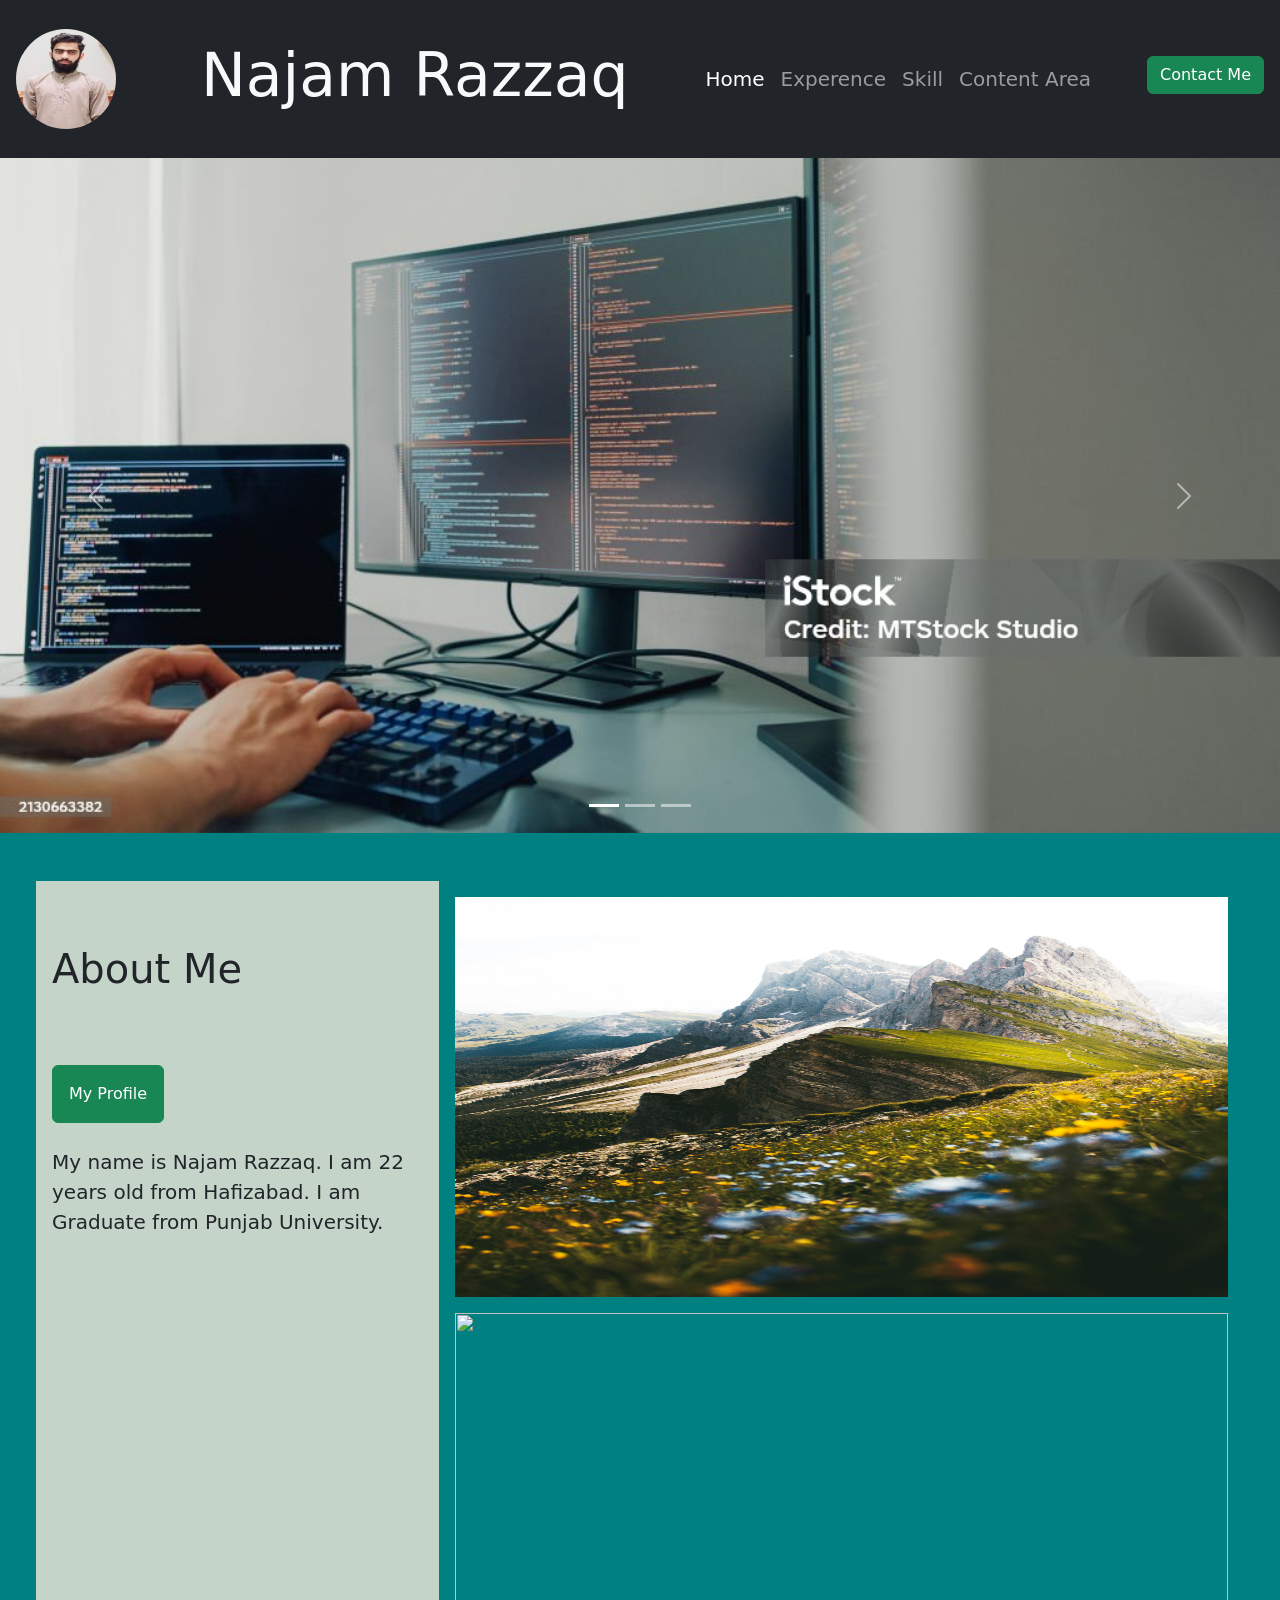
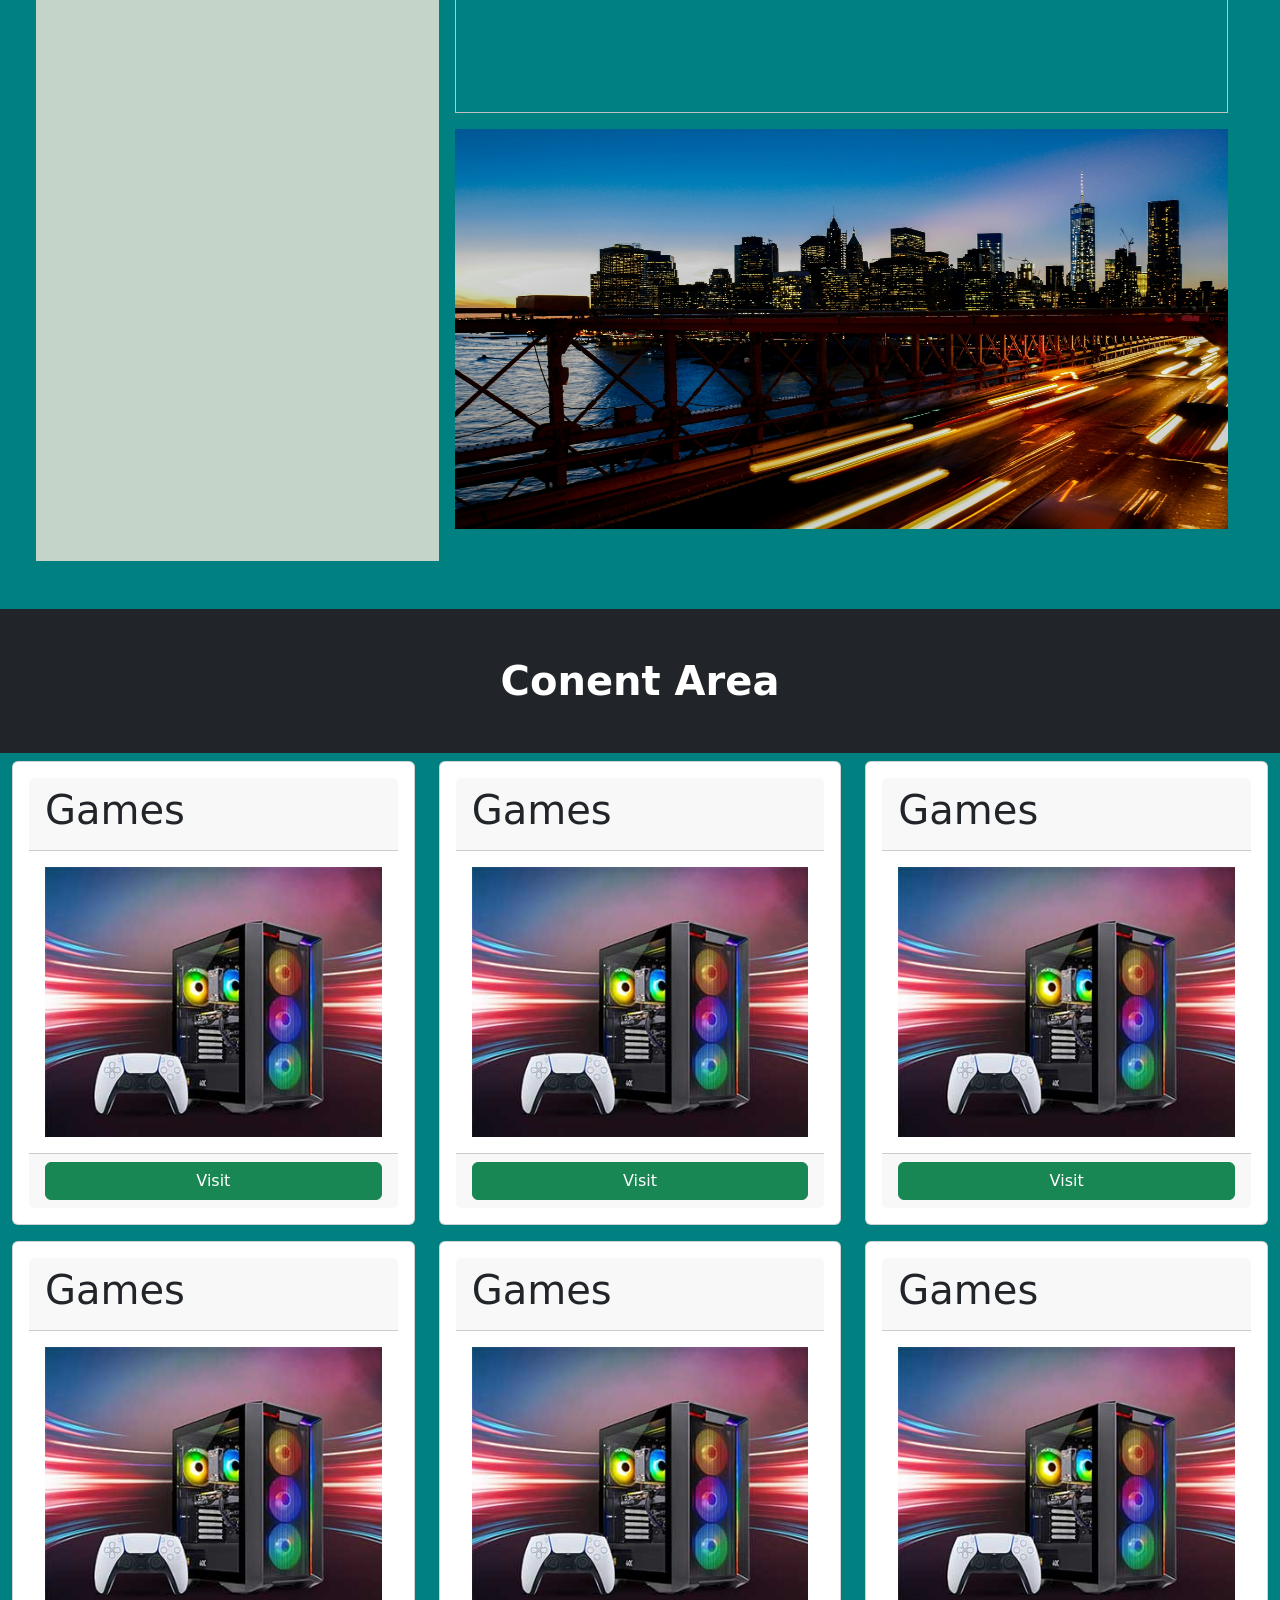
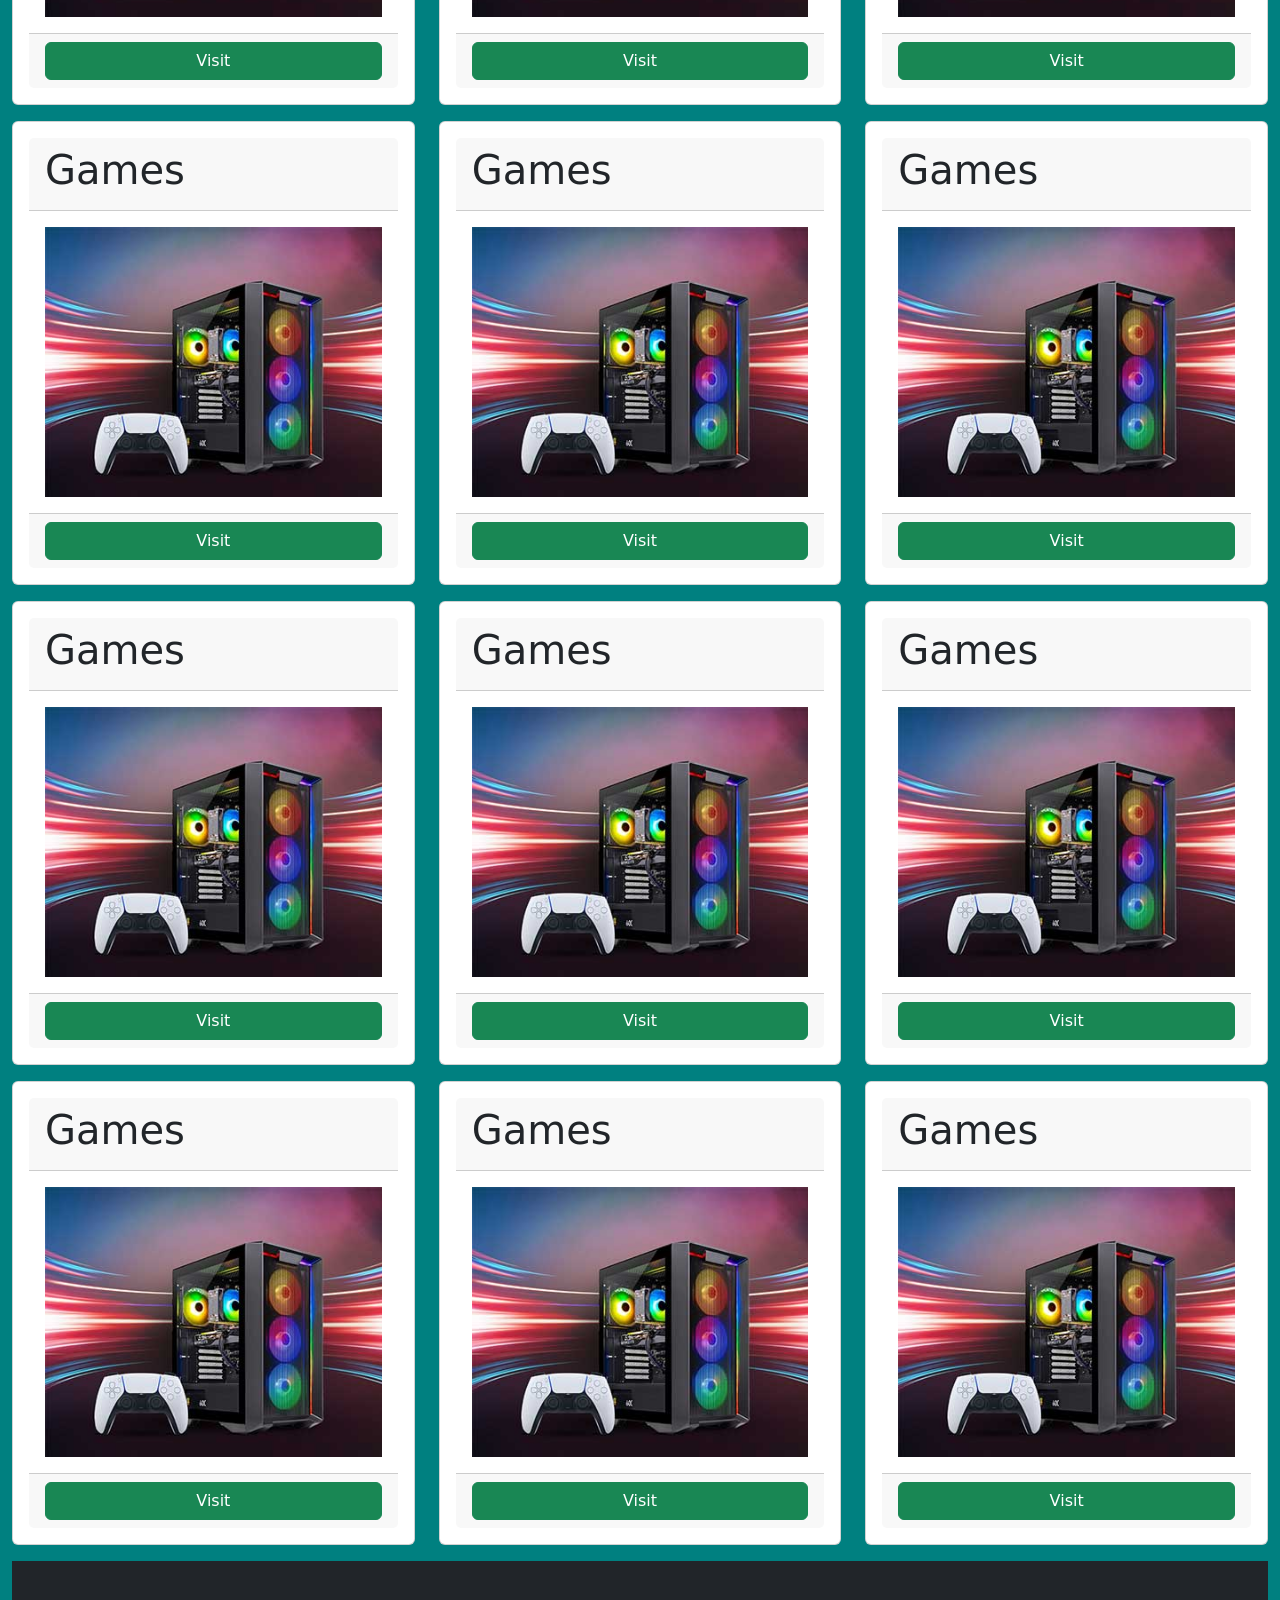
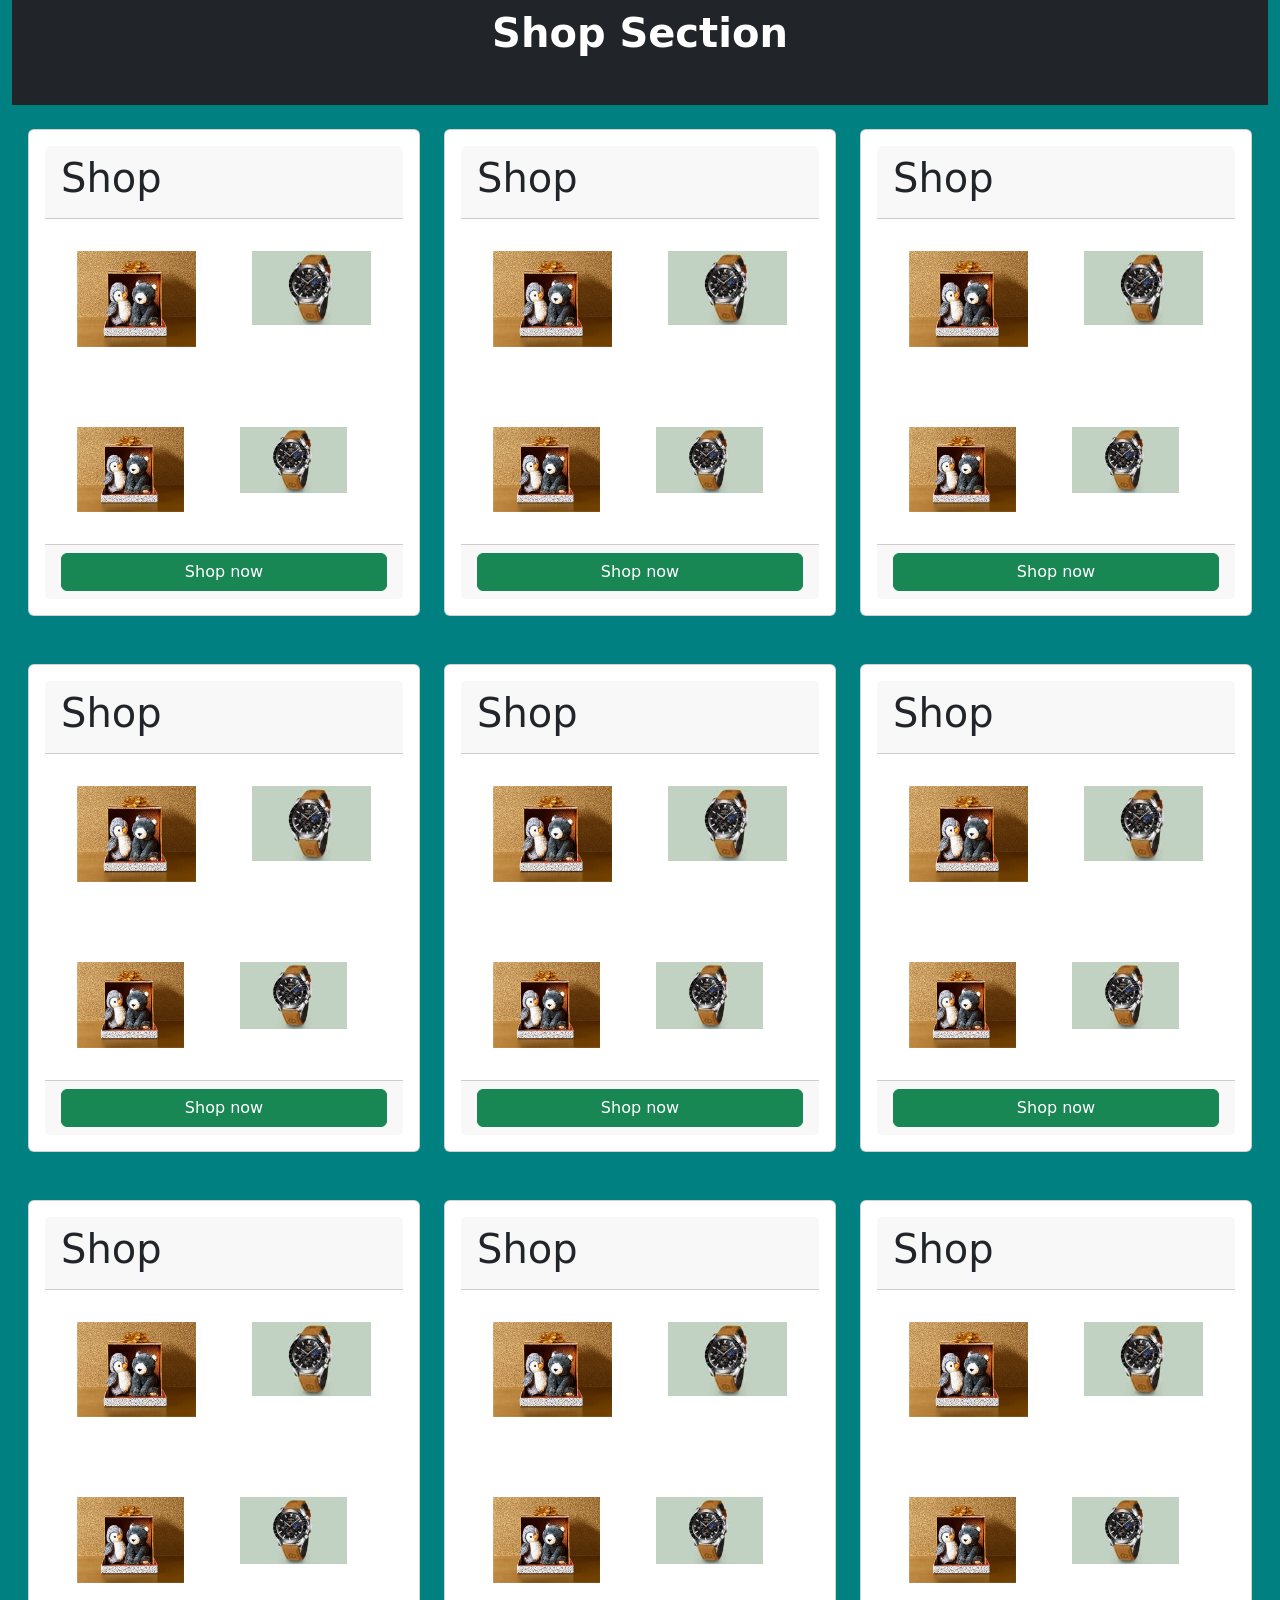
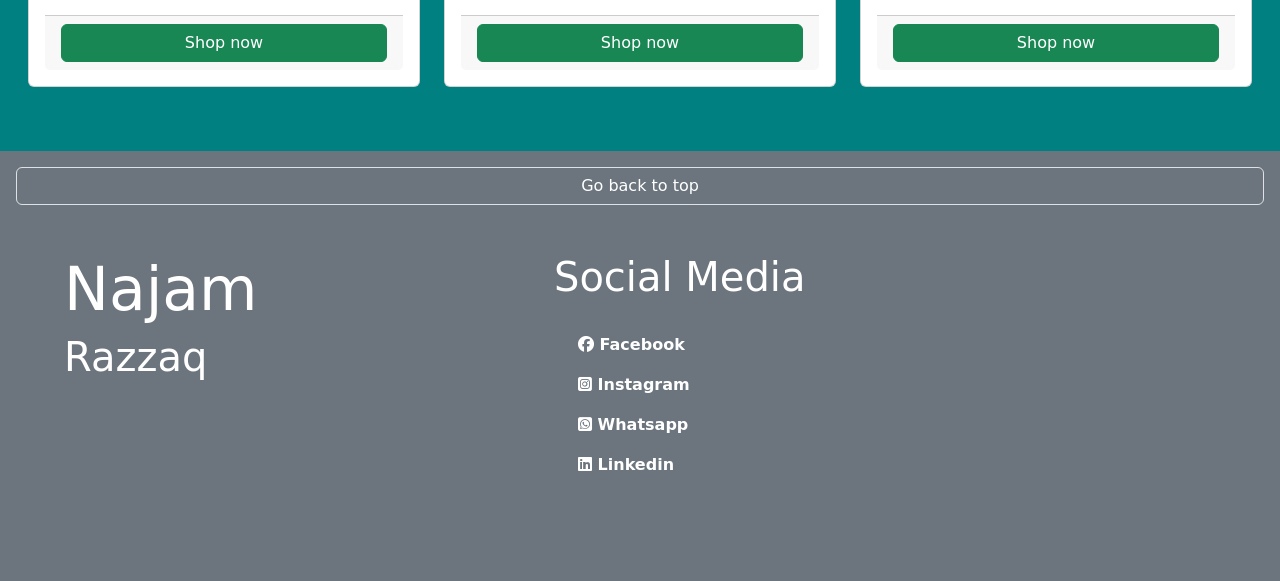
==== commit ceea6f02: "update" ====
--- a/index.html
+++ b/index.html
@@ -9,7 +9,7 @@
         integrity="sha512-9xKTRVabjVeZmc+GUW8GgSmcREDunMM+Dt/GrzchfN8tkwHizc5RP4Ok/MXFFy5rIjJjzhndFScTceq5e6GvVQ=="
         crossorigin="anonymous" referrerpolicy="no-referrer" />
     <script src="https://cdn.jsdelivr.net/npm/bootstrap@5.3.3/dist/js/bootstrap.bundle.min.js"></script>
-    <title>Bootstrap</title>
+    <title>Najam Razzaq</title>
     <style>
         * {
             margin: 0;
@@ -23,7 +23,7 @@
         }
 
         .carousel-item {
-            height: 100vh;
+            /* height: 100vh; */
             background-size: cover;
             background-repeat: no-repeat;
         }
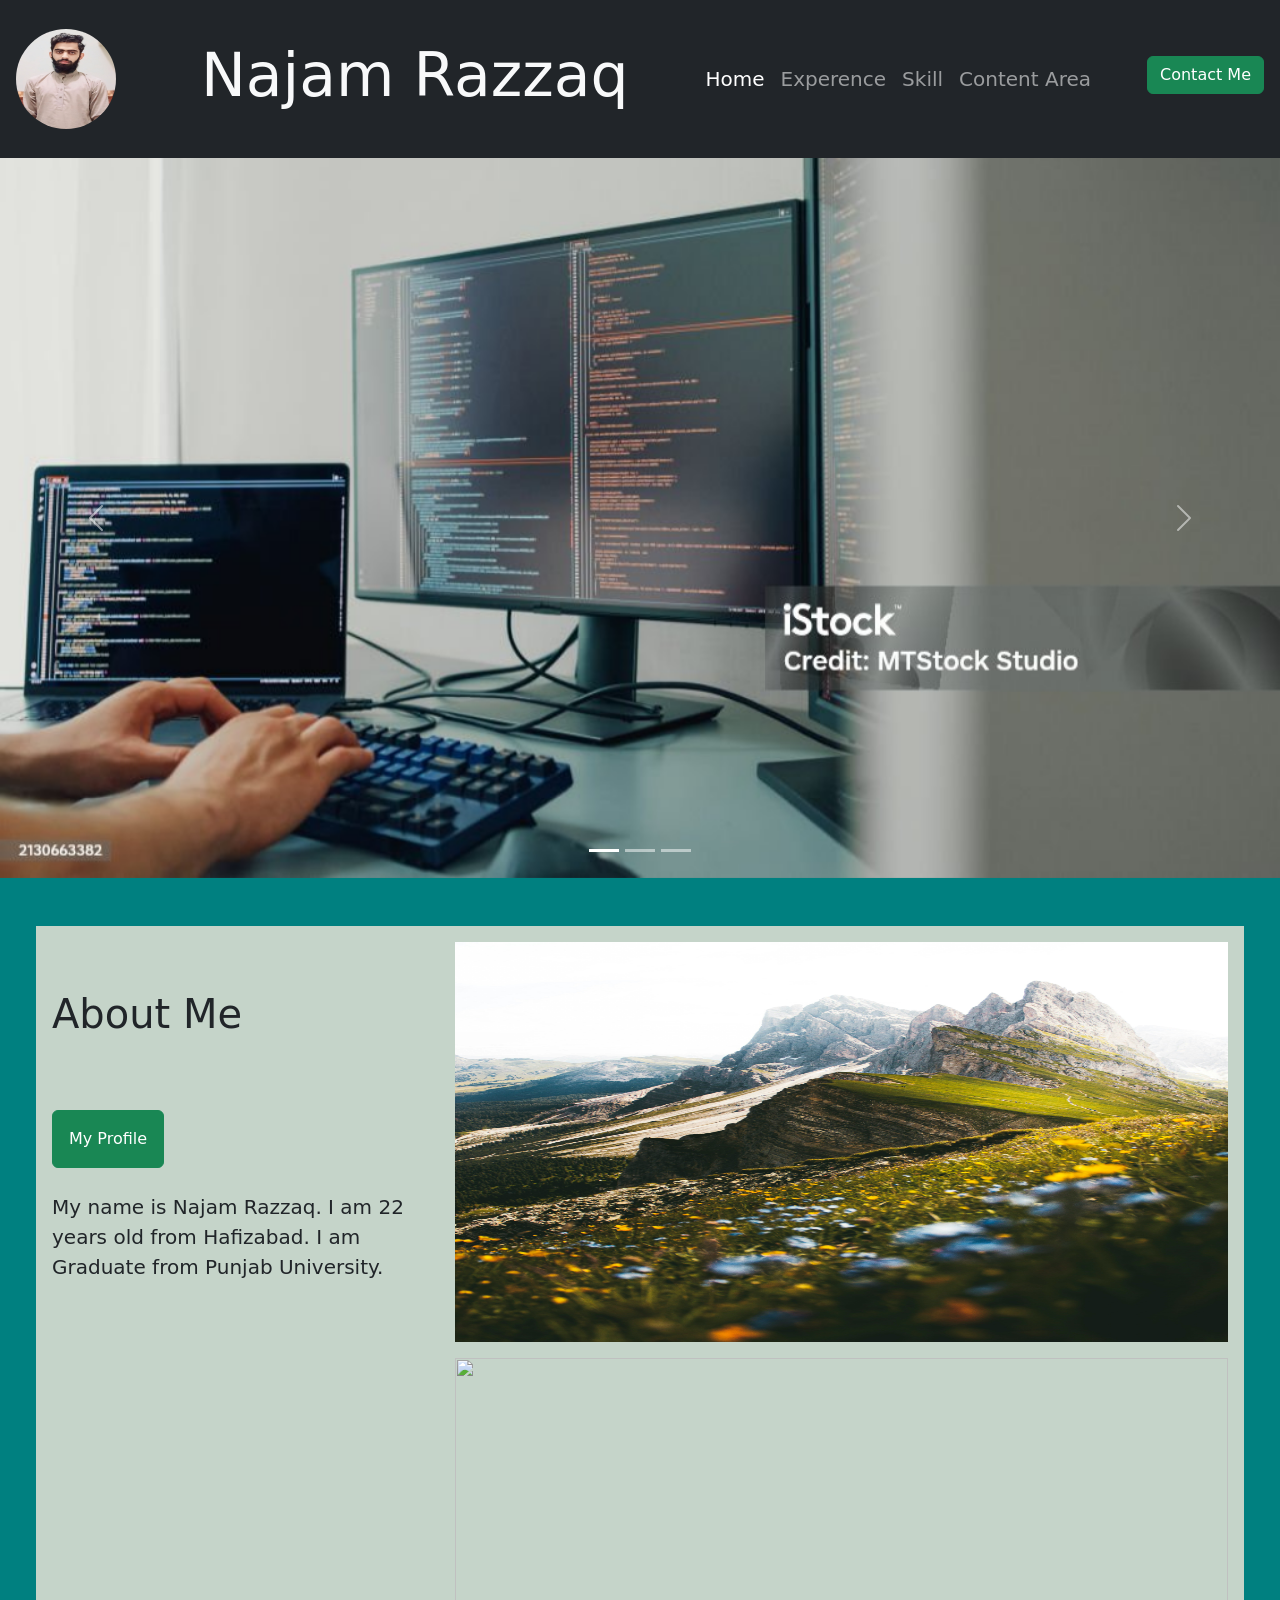
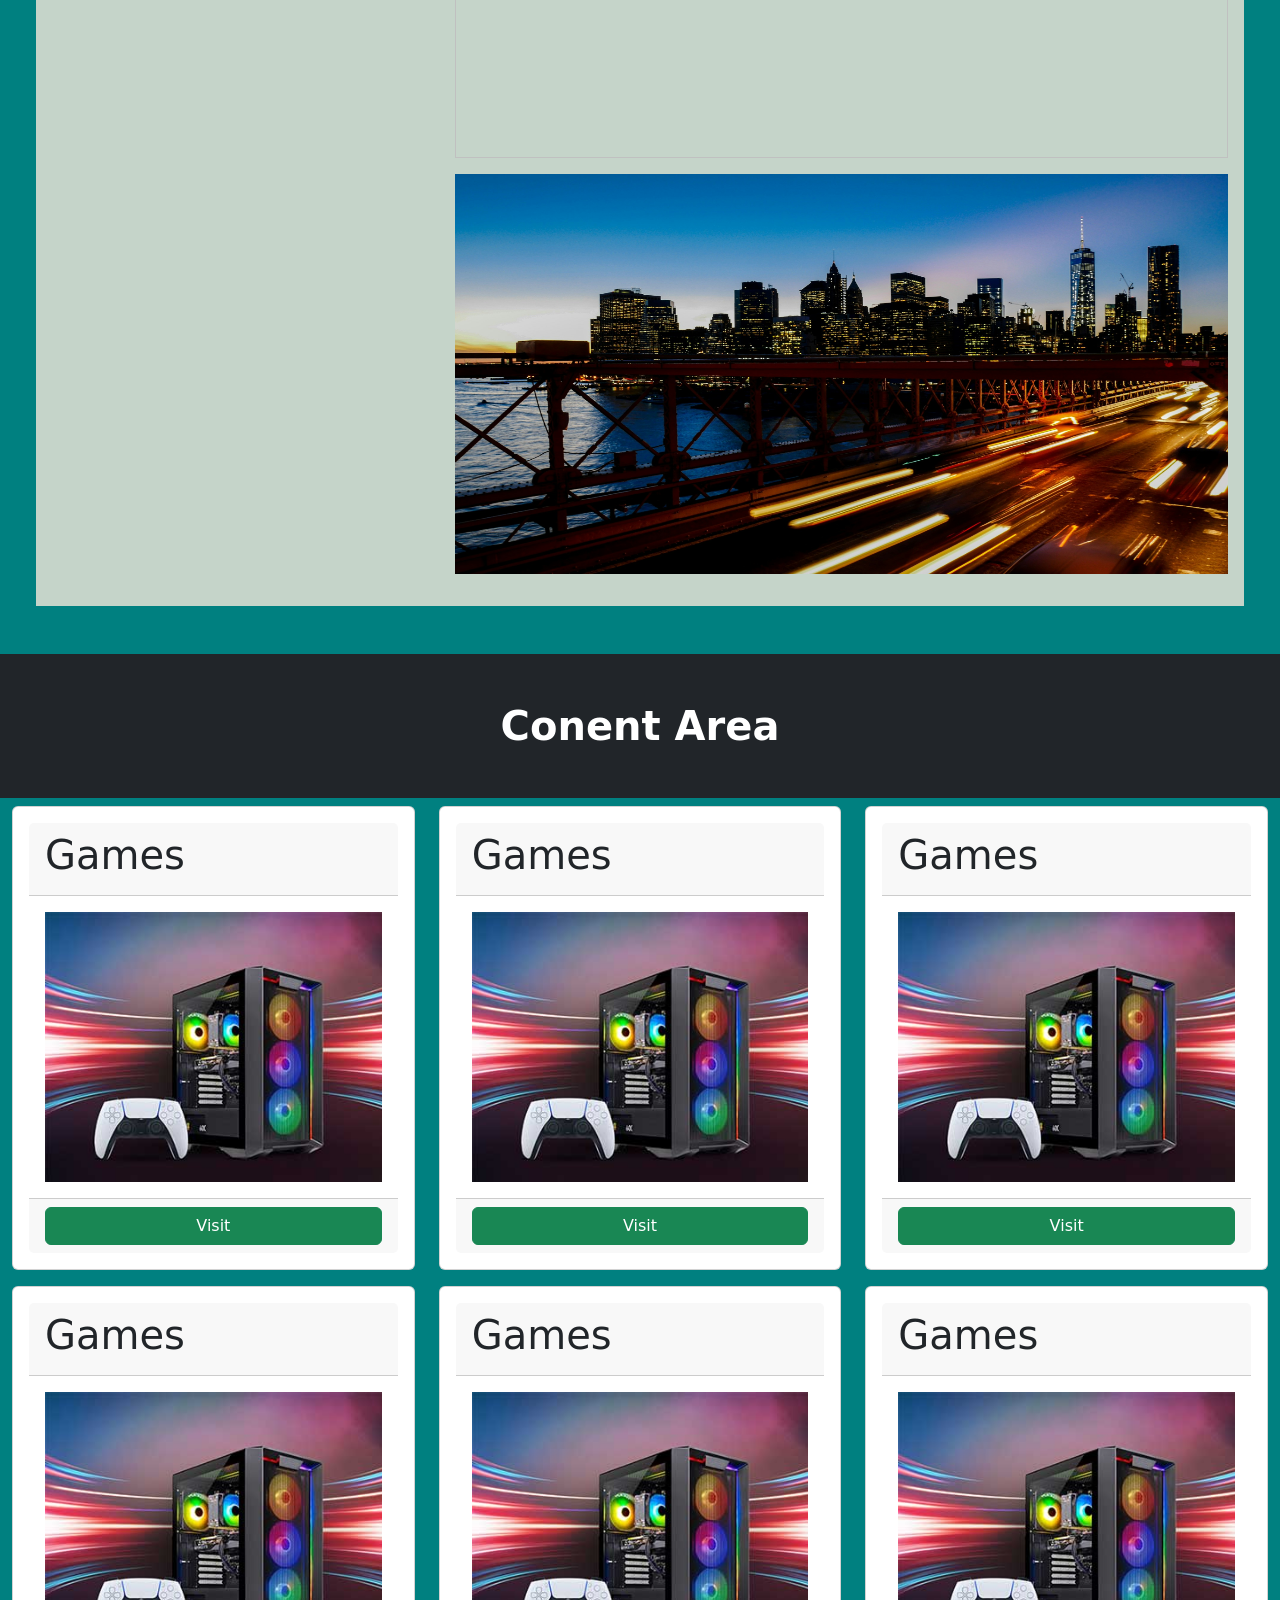
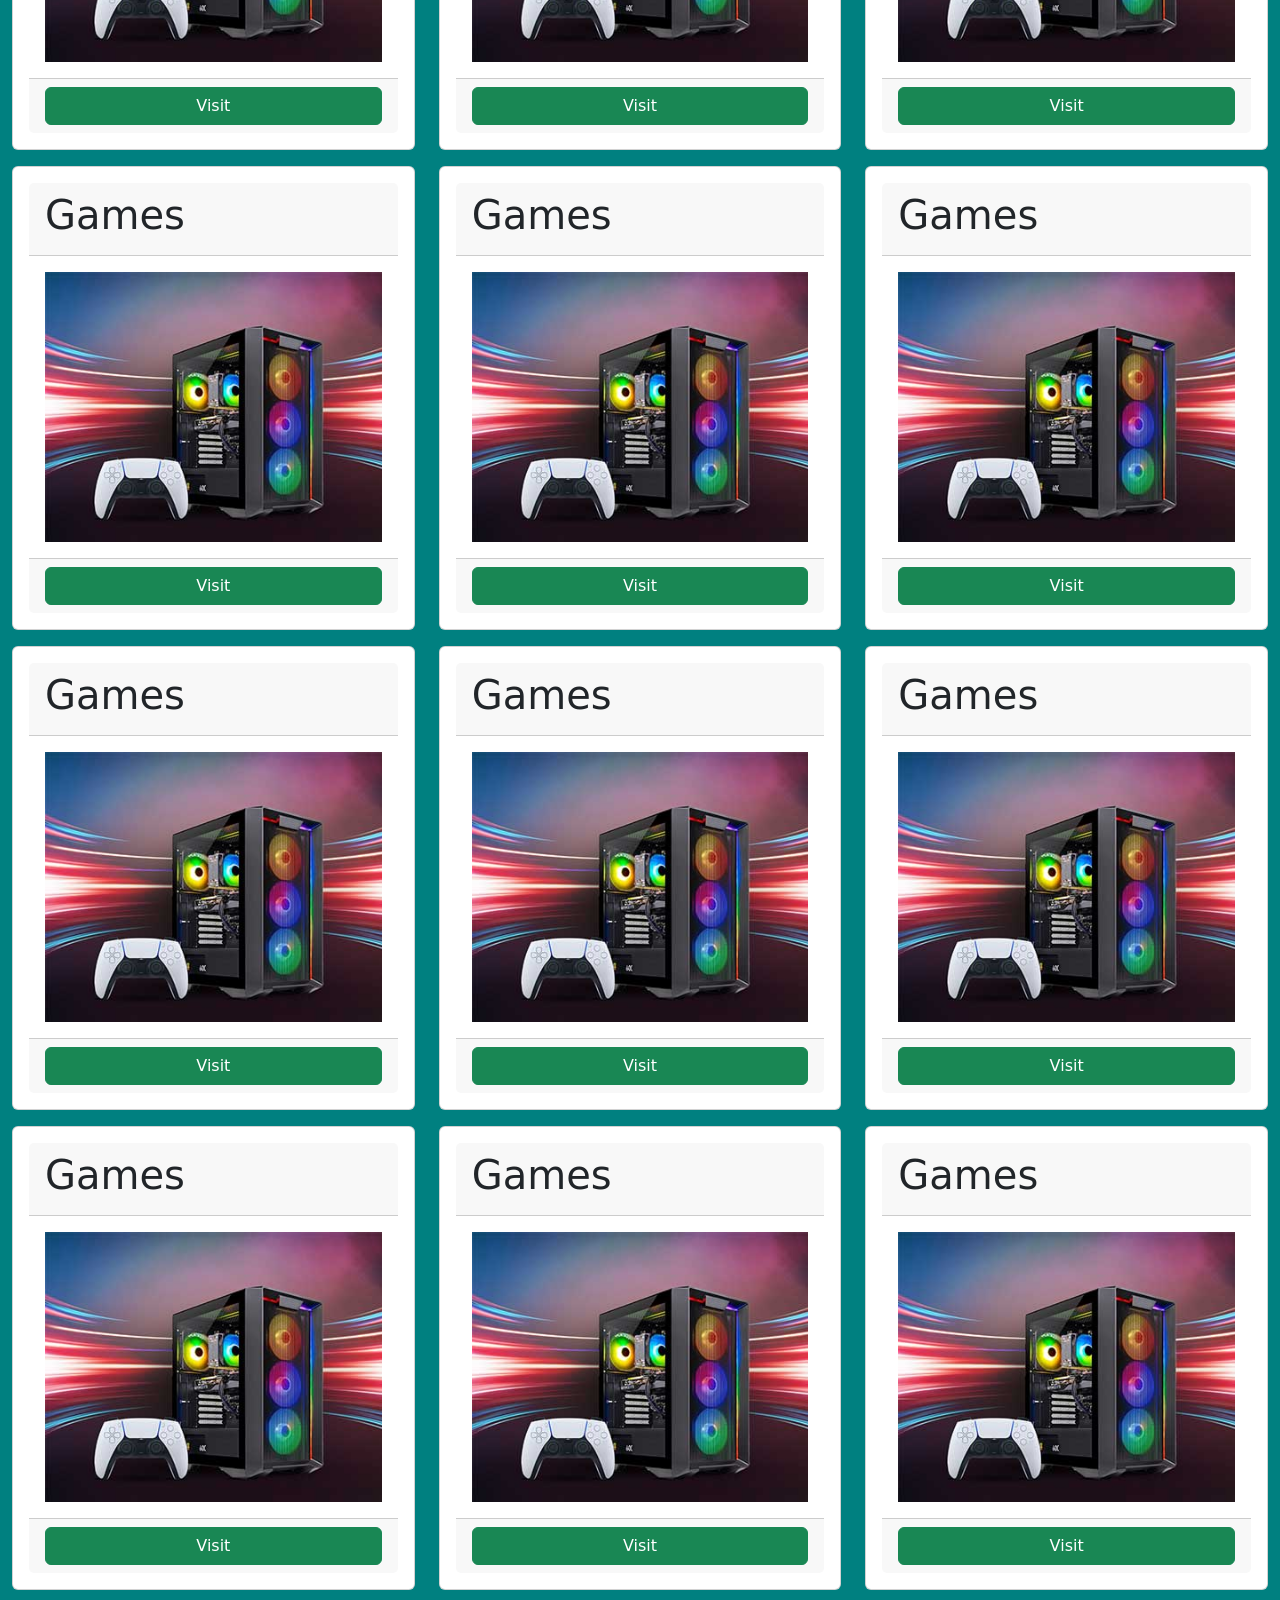
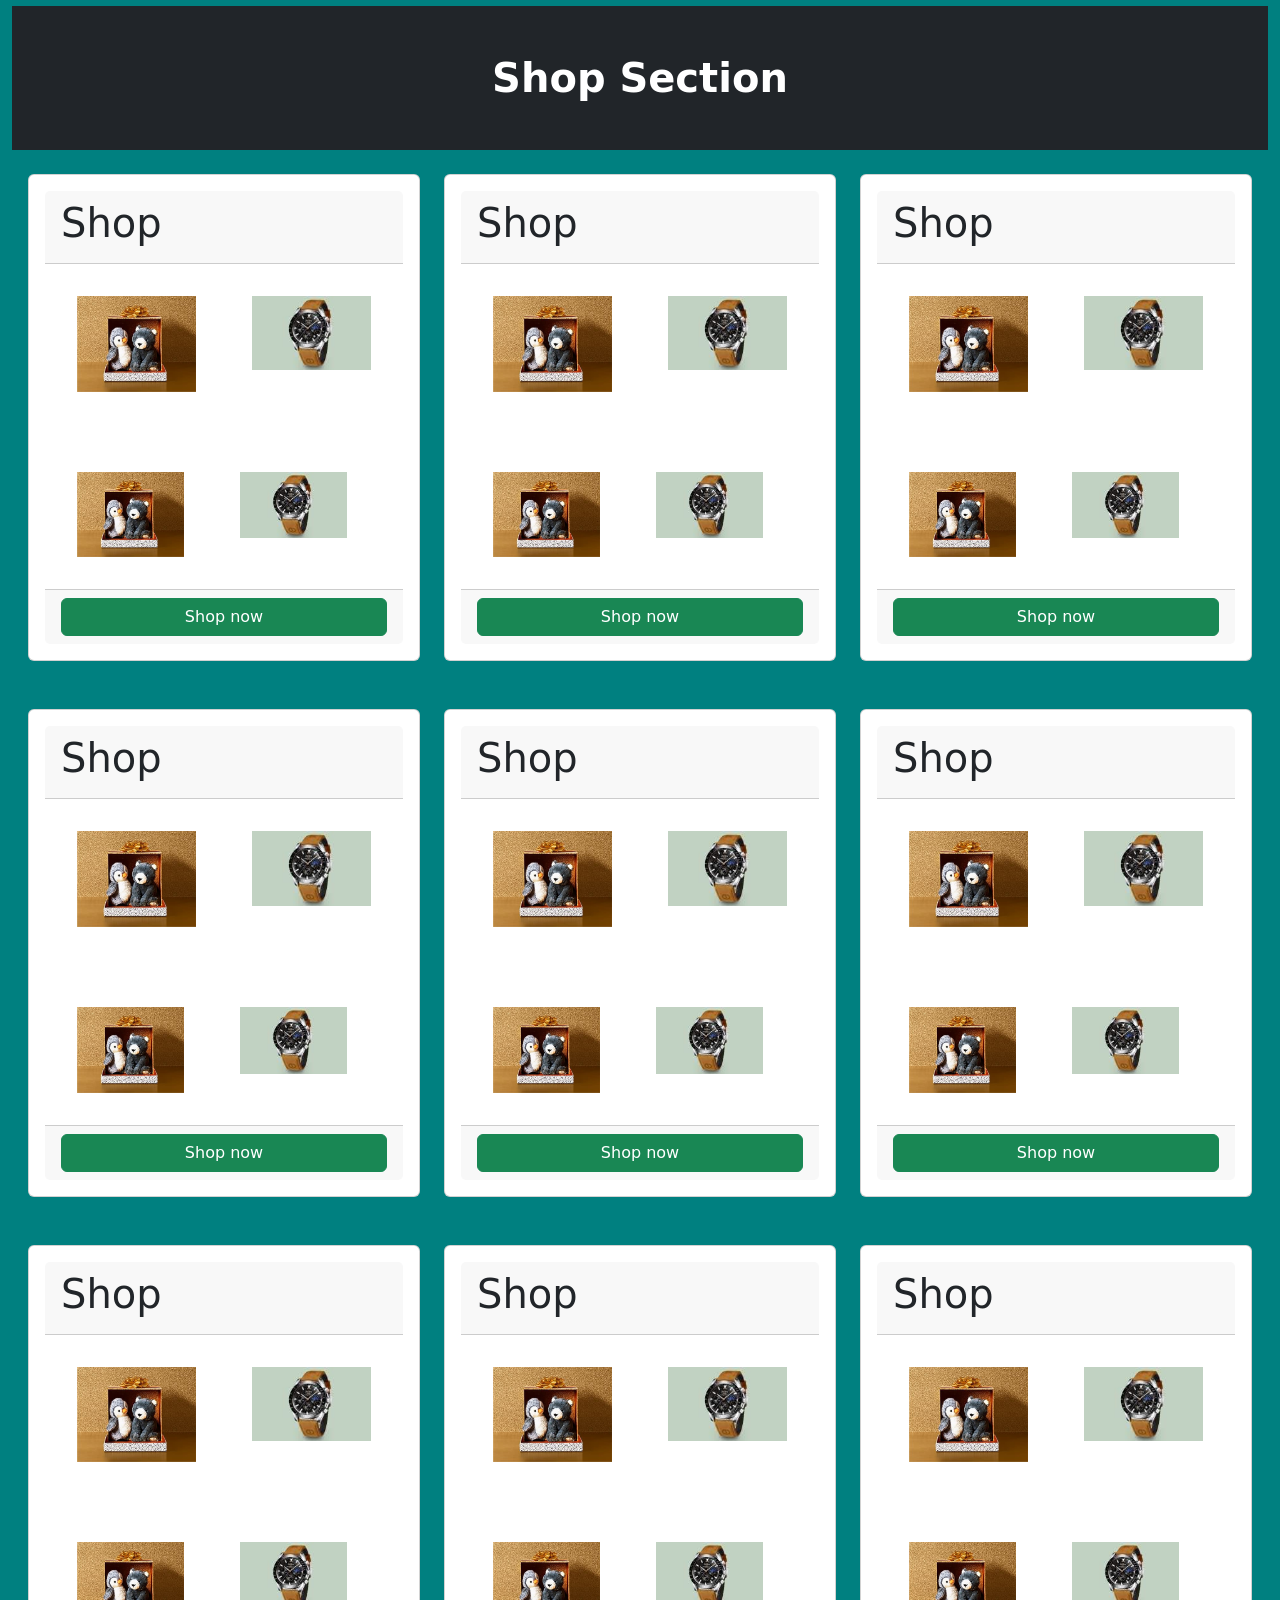
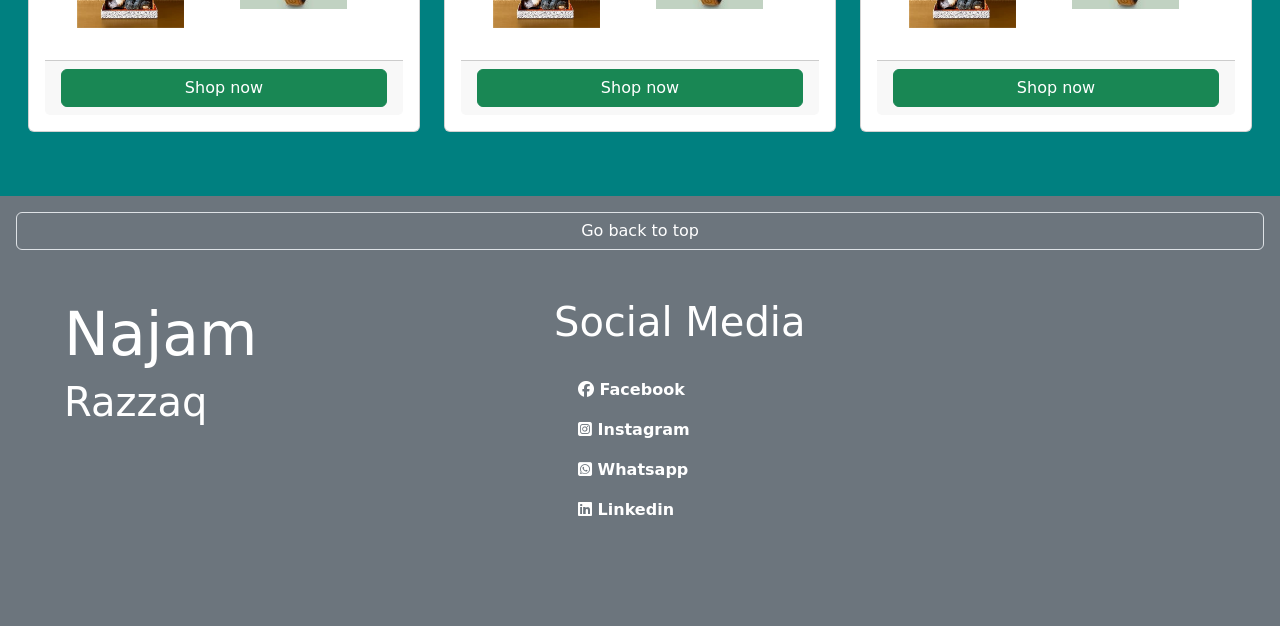
==== commit dc2432fb: "first wevsite" ====
--- a/index.html
+++ b/index.html
@@ -22,17 +22,6 @@
 
         }
 
-        .carousel-item {
-            /* height: 100vh; */
-            background-size: cover;
-            background-repeat: no-repeat;
-        }
-
-        .carousel-caption {
-            bottom: 180px;
-            padding-left: 100px;
-            padding-right: 100px;
-        }
     </style>
 </head>
 
@@ -93,7 +82,9 @@
             <a href="./Profile.html" class="btn btn-success">Profile</a>
         </div>
     </div>
-    <div id="carouselExampleCaptions" class="carousel slide" data-bs-ride="carousel">
+
+
+    <div id="carouselExampleCaptions" class="carousel slide h-50" data-bs-ride="carousel">
         <div class="carousel-indicators">
             <button type="button" data-bs-target="#carouselExampleCaptions" data-bs-slide-to="0" class="active"
                 aria-current="true" aria-label="Slide 1"></button>
@@ -104,21 +95,18 @@
         </div>
         <div class="carousel-inner">
             <div class="carousel-item active">
-                <img src="./images/first.jpg" class="d-block w-100" alt="...">
+                <img src="./images/4.jpg" class="d-block img-fluid" style="height: 80vh;" width="100%">
                 <div class="carousel-caption d-none d-md-block">
-                   
                 </div>
             </div>
             <div class="carousel-item">
-                <img src="./images/second.avif" class="d-block w-100" alt="...">
+                <img src="./images/5.avif" class="d-block img-fluid" style="height: 80vh;" width="100%">
                 <div class="carousel-caption d-none d-md-block">
-                    
                 </div>
             </div>
             <div class="carousel-item">
-                <img src="./images/third.avif" class="d-block w-100" alt="...">
+                <img src="./images/6.avif" class="d-block img-fluid" style="height: 80vh;" width="100%">
                 <div class="carousel-caption d-none d-md-block">
-                    
                 </div>
             </div>
         </div>
@@ -146,7 +134,7 @@
                     <iframe src="https://www.youtube.com/embed/oIlcZpFnfTI" frameborder="0"></iframe>
                 </div>
             </div>
-            <div class="col-lg-8 col-sm-12  p-3">
+            <div class="col-lg-8 col-sm-12  p-3" style="background-color: #c5d4c9;">
                 <img src="./images/10.jpg" alt="" class="img-fluid mb-3" style="height: 400px; width: 100%;">
                 <img src="./images/11.jpg" alt="" class="img-fluid mb-3" style="height: 400px; width: 100%;">
                 <img src="./images/12.jpg" alt="" class="img-fluid mb-3" style="height: 400px; width: 100%;">
